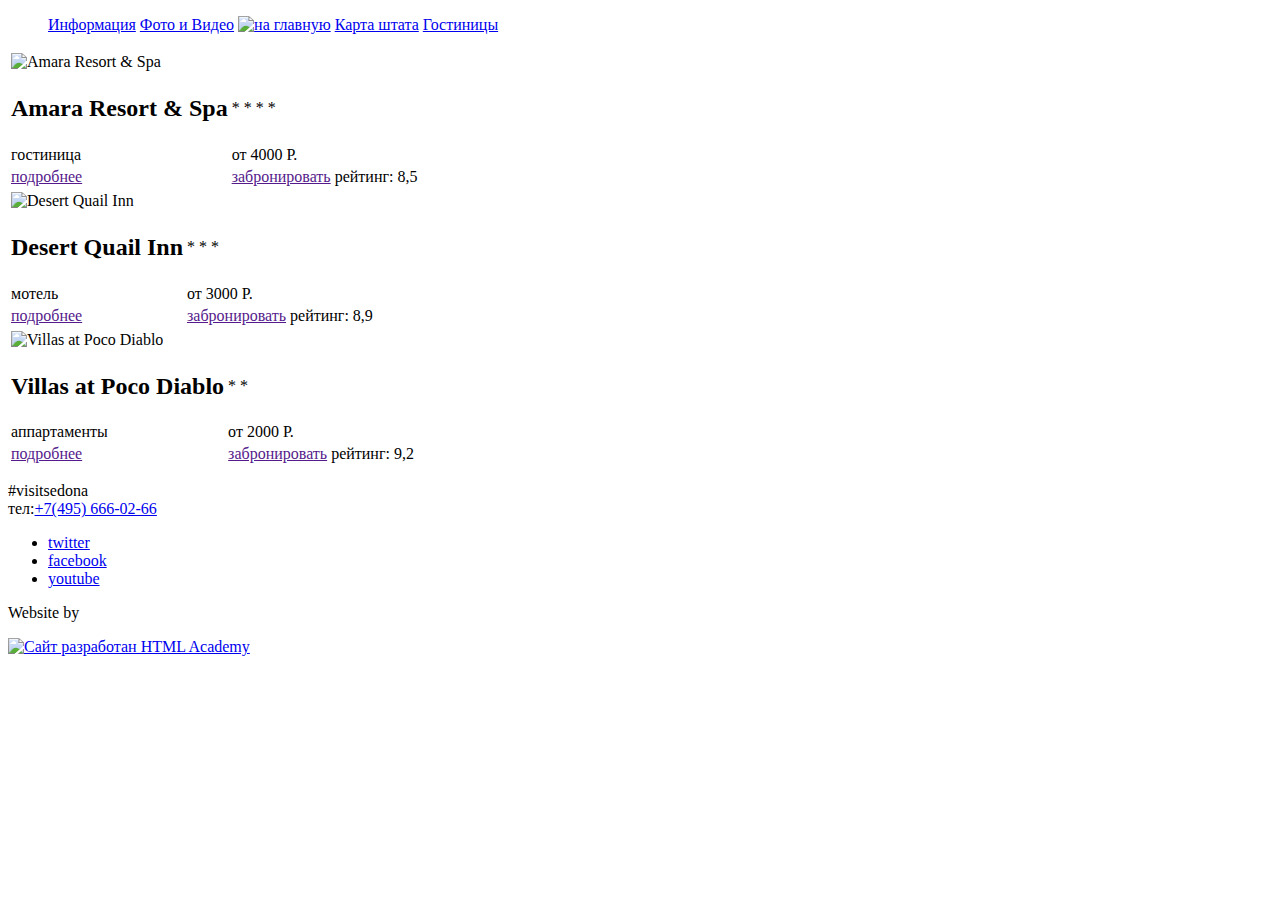
==== inner.html @ d07e804b "Личный проект: начинаем разметку" ====
<!DOCTYPE html>
<html lang="ru">

<head>
  <meta charset="UTF-8">
  <title>Седона: Гостиницы</title>
</head>

<body>

  <header>
    <nav>
      <ul>
        <il><a href="#">Информация</a></il>
        <il><a href="#">Фото и Видео</a></il>
        <il><a href="/index.html" class="logo"><img src="" alt="на главную"></a></il>
        <il><a href="#">Карта штата</a></il>
        <il><a href="/inner.html">Гостиницы</a></il>
      </ul>
    </nav>
  </header>

  <main>

    <article>

      <table>
        <tr>
          <td>
            <img src="" alt="Amara Resort & Spa">
          </td>
        </tr>
        <tr>
          <td><h2>Amara Resort & Spa</h2></td>
          <td>
            <span>*</span>
            <span>*</span>
            <span>*</span>
            <span>*</span>
          </td>
        </tr>
        <tr>
          <td>гостиница</td>
          <td>от 4000 Р.</td>
        </tr>
        <tr>
          <td><a href="">подробнее</a></td>
          <td><a href="">забронировать</a></td>
          <td>рейтинг: 8,5</td>
        </tr>
      </table>

    </article>

    <article>

      <table>
        <tr>
          <td>
            <img src="" alt="Desert Quail Inn">
          </td>
        </tr>
        <tr>
          <td><h2>Desert Quail Inn</h2></td>
          <td>
            <span>*</span>
            <span>*</span>
            <span>*</span>
          </td>
        </tr>
        <tr>
          <td>мотель</td>
          <td>от 3000 Р.</td>
        </tr>
        <tr>
          <td><a href="">подробнее</a></td>
          <td><a href="">забронировать</a></td>
          <td>рейтинг: 8,9</td>
        </tr>
      </table>

    </article>

    <article>
      
      <table>
        <tr>
          <td>
            <img src="" alt="Villas at Poco Diablo">
          </td>
        </tr>
        <tr>
          <td><h2>Villas at Poco Diablo</h2></td>
          <td>
            <span>*</span>
            <span>*</span>
          </td>
        </tr>
        <tr>
          <td>аппартаменты</td>
          <td>от 2000 Р.</td>
        </tr>
        <tr>
          <td><a href="">подробнее</a></td>
          <td><a href="">забронировать</a></td>
          <td>рейтинг: 9,2</td>
        </tr>
      </table>

    </article>

  </main>

  <footer>

    <p>
      #visitsedona <br>
      тел:<a href="tel:+7(495) 666-02-66">+7(495) 666-02-66</a>
    </p>

    <ul>
      <li><a href="#">twitter</a></li>
      <li><a href="#">facebook</a></li>
      <li><a href="#">youtube</a></li>
    </ul>

    <div>
      <p>Website by</p>

      <a href="https://htmlacademy.ru/intensive/htmlcss">
        <img src="" alt="Сайт разработан HTML Academy">
      </a>
    </div>

  </footer>

</body>

</html>
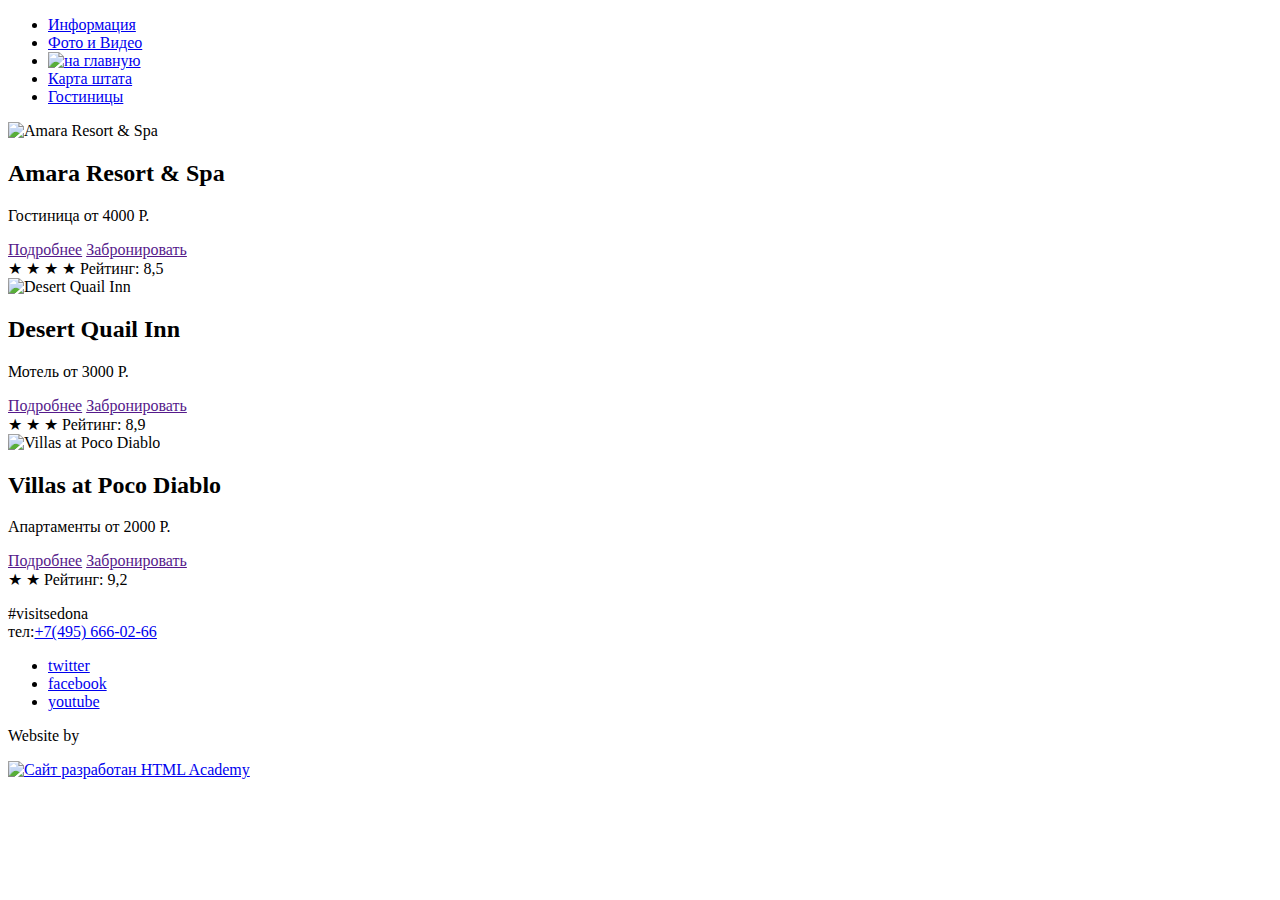
==== commit 08d2f611: "Исправил ошибки и доработал разметку" ====
--- a/inner.html
+++ b/inner.html
@@ -11,11 +11,15 @@
   <header>
     <nav>
       <ul>
-        <il><a href="#">Информация</a></il>
-        <il><a href="#">Фото и Видео</a></il>
-        <il><a href="/index.html" class="logo"><img src="" alt="на главную"></a></il>
-        <il><a href="#">Карта штата</a></il>
-        <il><a href="/inner.html">Гостиницы</a></il>
+        <li><a href="#">Информация</a></li>
+        <li><a href="#">Фото и Видео</a></li>
+        <li>
+          <a href="/index.html" class="logo">
+            <img src="" alt="на главную">
+          </a>
+        </li>
+        <li><a href="#">Карта штата</a></li>
+        <li><a href="/inner.html">Гостиницы</a></li>
       </ul>
     </nav>
   </header>
@@ -24,88 +28,79 @@
 
     <article>
 
-      <table>
-        <tr>
-          <td>
-            <img src="" alt="Amara Resort & Spa">
-          </td>
-        </tr>
-        <tr>
-          <td><h2>Amara Resort & Spa</h2></td>
-          <td>
-            <span>*</span>
-            <span>*</span>
-            <span>*</span>
-            <span>*</span>
-          </td>
-        </tr>
-        <tr>
-          <td>гостиница</td>
-          <td>от 4000 Р.</td>
-        </tr>
-        <tr>
-          <td><a href="">подробнее</a></td>
-          <td><a href="">забронировать</a></td>
-          <td>рейтинг: 8,5</td>
-        </tr>
-      </table>
+      <div>
+        <img src="" alt="Amara Resort & Spa">
+
+        <div>
+          <h2>Amara Resort & Spa</h2>
+
+          <p>Гостиница от 4000 Р.</p>
+
+          <a href="">Подробнее</a>
+          <a href="">Забронировать</a>
+        </div>
+
+      </div>
+
+      <div>
+
+        <span>&#9733; &#9733; &#9733; &#9733;</span>
+
+        <span>Рейтинг: 8,5</span>
+
+      </div>
 
     </article>
 
     <article>
 
-      <table>
-        <tr>
-          <td>
-            <img src="" alt="Desert Quail Inn">
-          </td>
-        </tr>
-        <tr>
-          <td><h2>Desert Quail Inn</h2></td>
-          <td>
-            <span>*</span>
-            <span>*</span>
-            <span>*</span>
-          </td>
-        </tr>
-        <tr>
-          <td>мотель</td>
-          <td>от 3000 Р.</td>
-        </tr>
-        <tr>
-          <td><a href="">подробнее</a></td>
-          <td><a href="">забронировать</a></td>
-          <td>рейтинг: 8,9</td>
-        </tr>
-      </table>
+      <div>
+        <img src="" alt="Desert Quail Inn">
+
+        <div>
+          <h2>Desert Quail Inn</h2>
+
+          <p>Мотель от 3000 Р.</p>
+
+          <a href="">Подробнее</a>
+          <a href="">Забронировать</a>
+        </div>
+
+      </div>
+
+      <div>
+
+        <span>&#9733; &#9733; &#9733;</span>
+
+        <span>Рейтинг: 8,9</span>
+
+      </div>
 
     </article>
 
     <article>
-      
-      <table>
-        <tr>
-          <td>
-            <img src="" alt="Villas at Poco Diablo">
-          </td>
-        </tr>
-        <tr>
-          <td><h2>Villas at Poco Diablo</h2></td>
-          <td>
-            <span>*</span>
-            <span>*</span>
-          </td>
-        </tr>
-        <tr>
-          <td>аппартаменты</td>
-          <td>от 2000 Р.</td>
-        </tr>
-        <tr>
-          <td><a href="">подробнее</a></td>
-          <td><a href="">забронировать</a></td>
-          <td>рейтинг: 9,2</td>
-        </tr>
-      </table>
+
+      <div>
+        <img src="" alt="Villas at Poco Diablo">
+
+        <div>
+          <h2>Villas at Poco Diablo</h2>
+
+          <p>Апартаменты от 2000 Р.</p>
+
+          <a href="">Подробнее</a>
+          <a href="">Забронировать</a>
+        </div>
+
+      </div>
+
+      <div>
+
+        <span>&#9733; &#9733;</span>
+
+        <span>Рейтинг: 9,2</span>
+
+      </div>
 
     </article>
 
@@ -115,7 +110,7 @@
 
     <p>
       #visitsedona <br>
-      тел:<a href="tel:+7(495) 666-02-66">+7(495) 666-02-66</a>
+      тел:<a href="tel:+74956660266">+7(495) 666-02-66</a>
     </p>
 
     <ul>
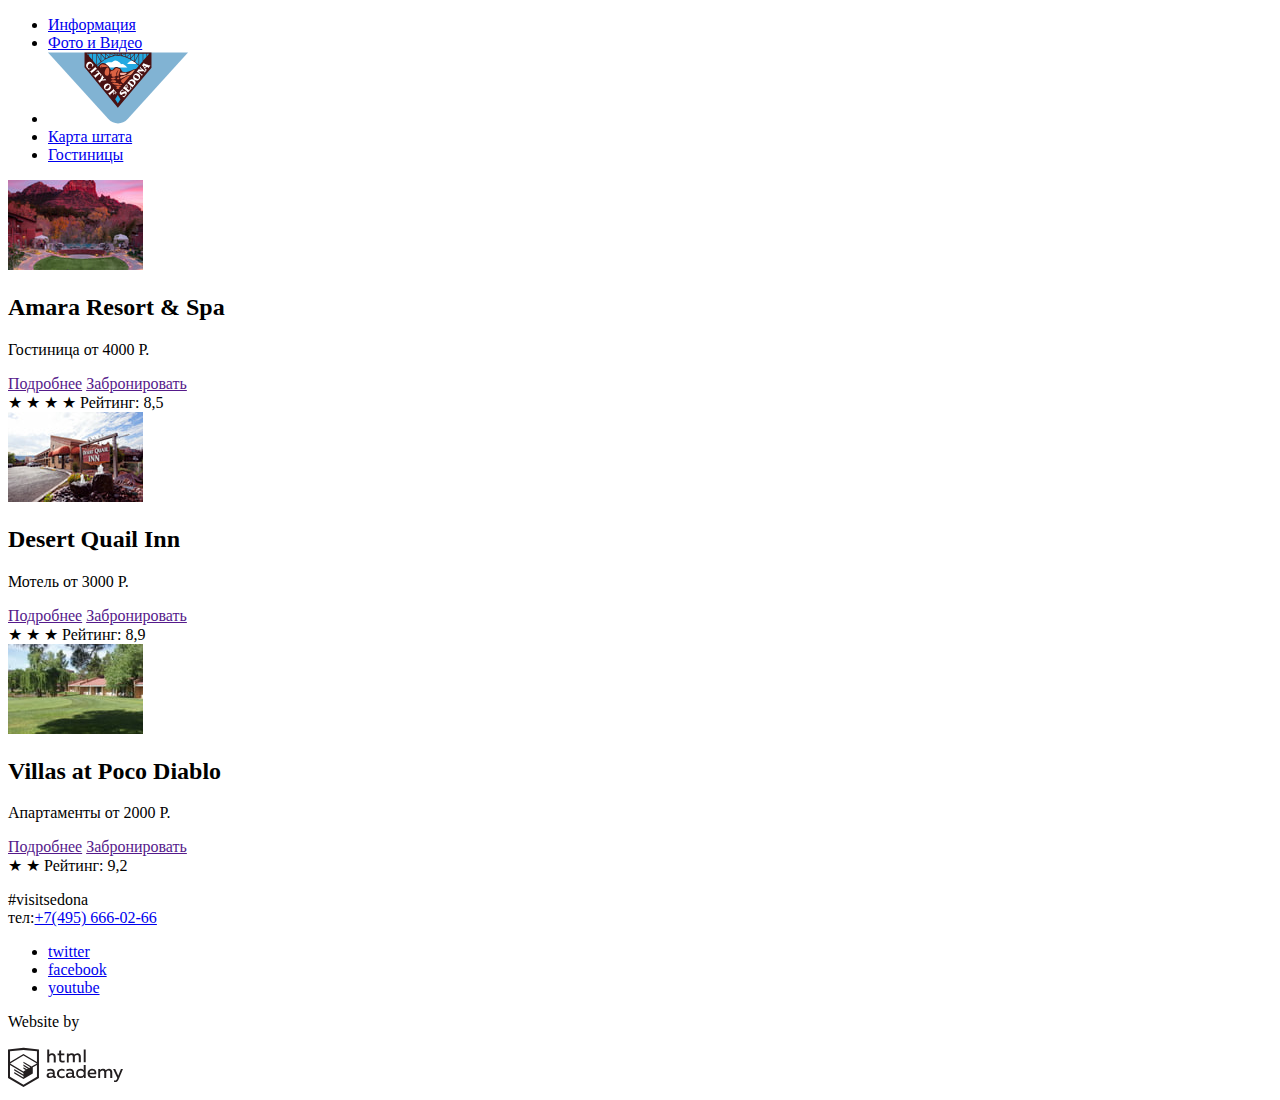
==== commit 9837b898: "Дополнил разметку, подготовил графику" ====
--- a/inner.html
+++ b/inner.html
@@ -14,12 +14,12 @@
         <li><a href="#">Информация</a></li>
         <li><a href="#">Фото и Видео</a></li>
         <li>
-          <a href="/index.html" class="logo">
-            <img src="" alt="на главную">
+          <a href="index.html" class="logo">
+            <img src="img/logo.svg" width="140" height="72" alt="на главную">
           </a>
         </li>
         <li><a href="#">Карта штата</a></li>
-        <li><a href="/inner.html">Гостиницы</a></li>
+        <li><a href="inner.html">Гостиницы</a></li>
       </ul>
     </nav>
   </header>
@@ -29,7 +29,7 @@
     <article>
 
       <div>
-        <img src="" alt="Amara Resort & Spa">
+        <img src="img/Amara-Resort-&-Spa.jpg" width="135" height="90" alt="фото Amara Resort & Spa">
 
         <div>
           <h2>Amara Resort & Spa</h2>
@@ -55,7 +55,7 @@
     <article>
 
       <div>
-        <img src="" alt="Desert Quail Inn">
+        <img src="img/Desert-Quail-inn.jpg" width="135" height="90" alt="фото Desert Quail Inn">
 
         <div>
           <h2>Desert Quail Inn</h2>
@@ -81,7 +81,7 @@
     <article>
 
       <div>
-        <img src="" alt="Villas at Poco Diablo">
+        <img src="img/Villas-at-poco-diablo.jpg" width="135" height="90" alt="фото Villas at Poco Diablo">
 
         <div>
           <h2>Villas at Poco Diablo</h2>
@@ -123,7 +123,7 @@
       <p>Website by</p>
 
       <a href="https://htmlacademy.ru/intensive/htmlcss">
-        <img src="" alt="Сайт разработан HTML Academy">
+        <img src="img/logo-htmlacademy.svg" width="115" height="41" alt="Сайт разработан HTML Academy">
       </a>
     </div>
 
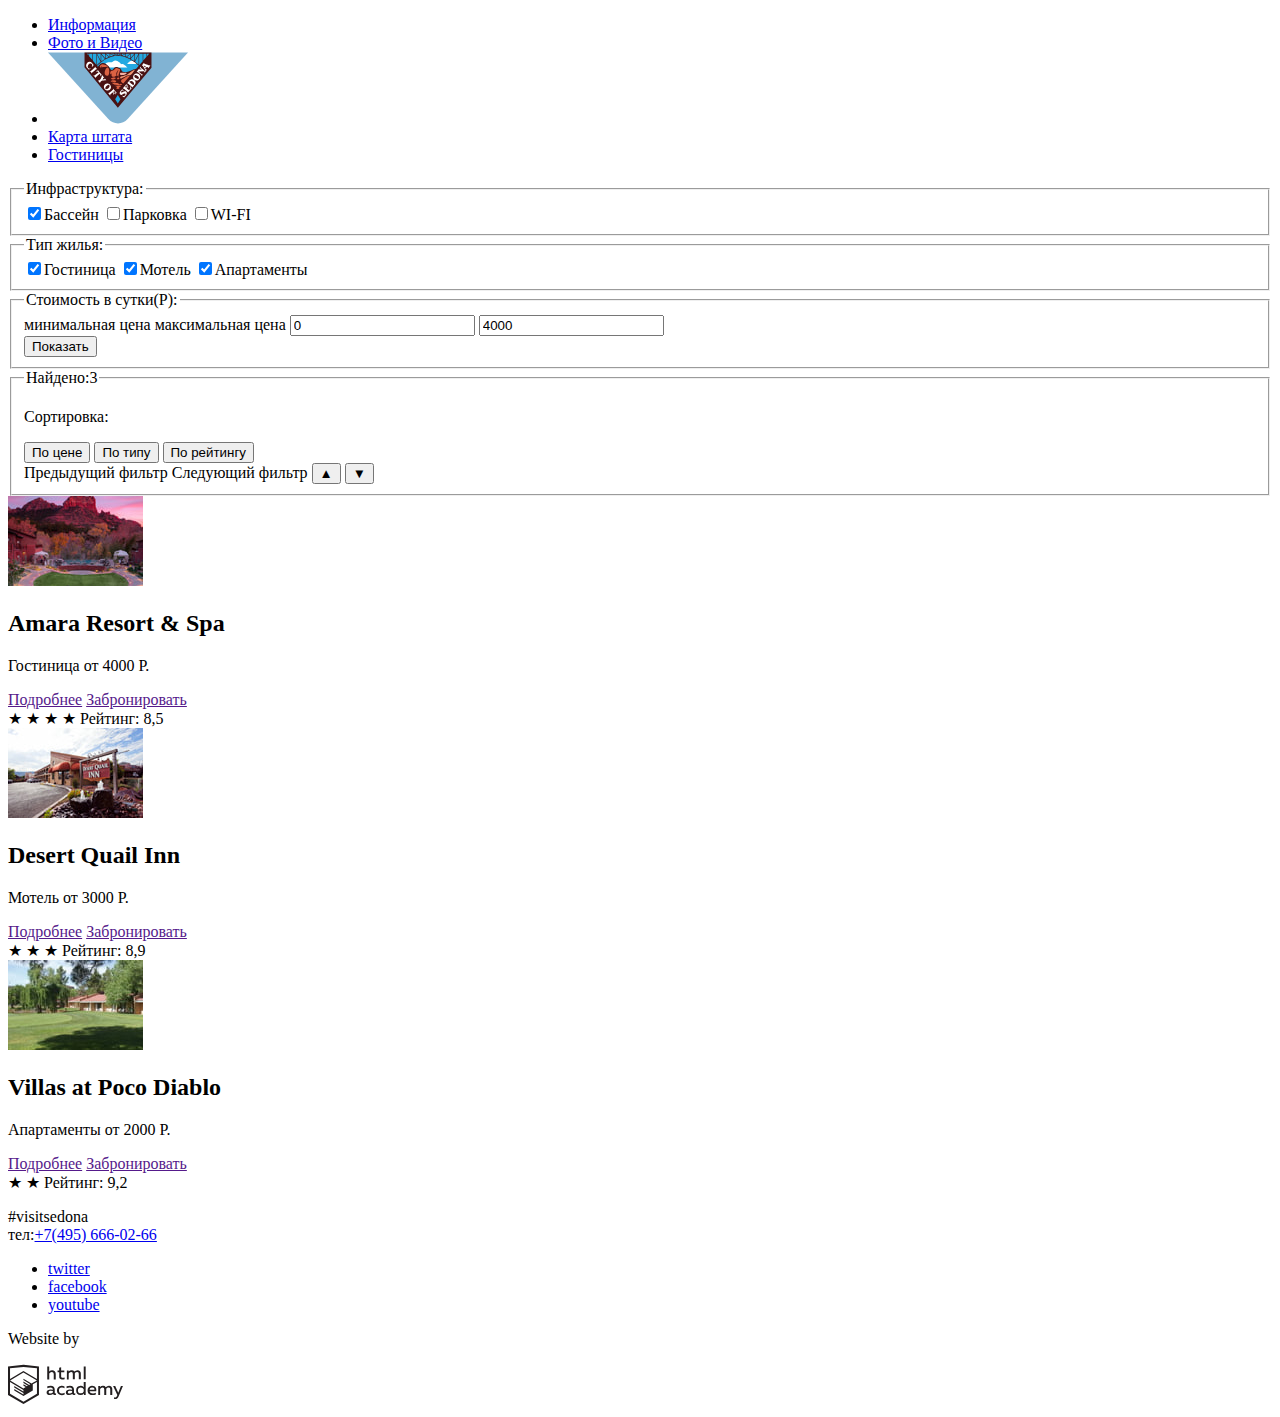
==== commit a608472c: "Личный проект: продолжаем разметку" ====
--- a/inner.html
+++ b/inner.html
@@ -15,7 +15,7 @@
         <li><a href="#">Фото и Видео</a></li>
         <li>
           <a href="index.html" class="logo">
-            <img src="img/logo.svg" width="140" height="72" alt="на главную">
+            <img src="img/logo.svg" width="140" height="72" alt="На главную, логотип Седоны">
           </a>
         </li>
         <li><a href="#">Карта штата</a></li>
@@ -26,6 +26,84 @@
 
   <main>
 
+    <header>
+      <form action="" method="post">
+
+        <div>
+          <fieldset>
+            <legend>Инфраструктура:</legend>
+
+            <label>
+              <input type="checkbox" name="pool" id="pool" checked>Бассейн
+            </label>
+
+            <label>
+              <input type="checkbox" name="parking" id="parking">Парковка
+            </label>
+
+            <label>
+              <input type="checkbox" name="wi-fi" id="wi-fi">WI-FI
+            </label>
+          </fieldset>
+
+          <fieldset>
+            <legend>Тип жилья:</legend>
+
+            <label>
+              <input type="checkbox" name="hotel" id="hotel" checked>Гостиница
+            </label>
+            <label>
+              <input type="checkbox" name="motel" id="motel" checked>Мотель
+            </label>
+            <label>
+              <input type="checkbox" name="apartments" id="apartments" checked>Апартаменты
+            </label>
+          </fieldset>
+        </div>
+
+        <fieldset>
+          <legend>Стоимость в сутки(Р):</legend>
+
+          <div class="range-slider">
+            <label class="visuallyhidden" for="min">минимальная цена</label>
+            <label class="visuallyhidden" for="max">максимальная цена</label>
+            <input type="number" value="0" name="min" min="0" id="min">
+            <input type="number" value="4000" name="max" min="0" id="max">
+
+            <div class="range-slider-track">
+              <div class="range-slider-pin-min"></div>
+              <div class="range-slider-pin-max"></div>
+            </div>
+          </div>
+
+          <button type="submit">Показать</button>
+
+        </fieldset>
+
+      </form>
+
+      <fieldset>
+          <legend>Найдено:<span>3</span></legend>
+           <p>Сортировка:</p>
+
+          <div>
+            <button type="button">По цене</button>
+
+            <button type="button">По типу</button>
+
+            <button type="button">По рейтингу</button>
+          </div>
+
+          <div>
+            <label for="pre" class="visuallyhidden">Предыдущий фильтр</label>
+            <label for="next" class="visuallyhidden">Следующий фильтр</label>
+
+            <button type="button" id="pre">&#9650;</button>
+            <button type="button" id="next">&#9660;</button>
+          </div>
+        </fieldset>
+    </header>
+
     <article>
 
       <div>
@@ -44,7 +122,7 @@
 
       <div>
 
-        <span>&#9733; &#9733; &#9733; &#9733;</span>
+        <span aria-label="звёздный рейтинг: 4 звезды">&#9733; &#9733; &#9733; &#9733;</span>
 
         <span>Рейтинг: 8,5</span>
 
@@ -70,7 +148,7 @@
 
       <div>
 
-        <span>&#9733; &#9733; &#9733;</span>
+        <span aria-label="звёздный рейтинг: 3 звезды">&#9733; &#9733; &#9733;</span>
 
         <span>Рейтинг: 8,9</span>
 
@@ -96,7 +174,7 @@
 
       <div>
 
-        <span>&#9733; &#9733;</span>
+        <span aria-label="звёздный рейтинг: две звезды">&#9733; &#9733;</span>
 
         <span>Рейтинг: 9,2</span>
 
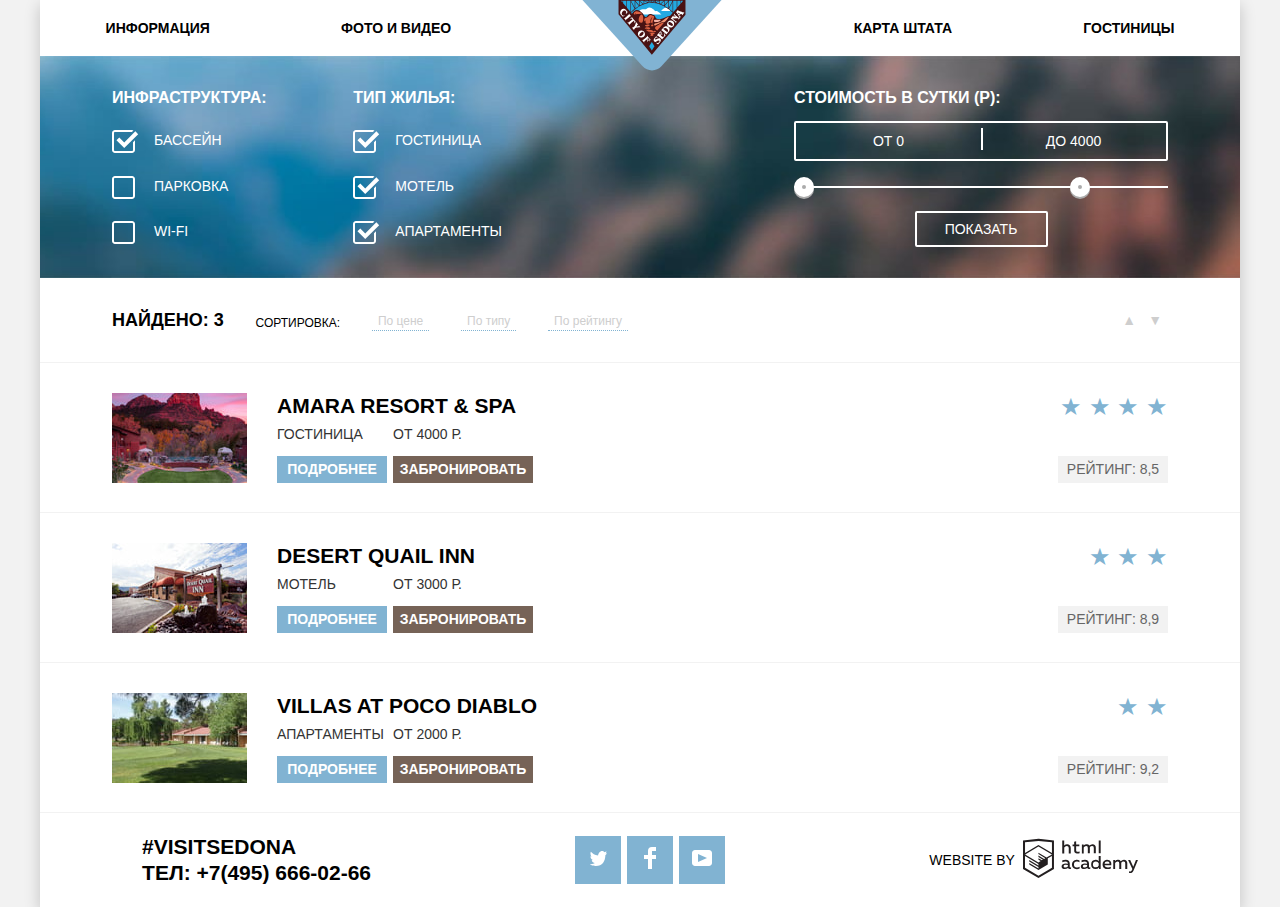
==== commit 2264e27c: "Завершил вёрстку (надеюсь)" ====
--- a/inner.html
+++ b/inner.html
@@ -4,71 +4,82 @@
 <head>
   <meta charset="UTF-8">
   <title>Седона: Гостиницы</title>
+
+  <link rel="stylesheet" href="css/normalize.css">
+  <link rel="stylesheet" href="css/style.css">
 </head>
 
 <body>
 
-  <header>
-    <nav>
-      <ul>
-        <li><a href="#">Информация</a></li>
-        <li><a href="#">Фото и Видео</a></li>
+  <header class="header">
+    <nav class="nav">
+      <ul class="main_nav main_nav-position">
+        <li><a class="link_active" href="#">Информация</a></li>
+        <li><a class="link_active" href="#">Фото и Видео</a></li>
         <li>
           <a href="index.html" class="logo">
             <img src="img/logo.svg" width="140" height="72" alt="На главную, логотип Седоны">
           </a>
         </li>
-        <li><a href="#">Карта штата</a></li>
-        <li><a href="inner.html">Гостиницы</a></li>
+        <li><a class="link_active" href="#">Карта штата</a></li>
+        <li><a class="link_active" href="inner.html">Гостиницы</a></li>
       </ul>
     </nav>
   </header>
 
   <main>
 
-    <header>
-      <form action="" method="post">
-
-        <div>
-          <fieldset>
+    <header class="inner-form">
+      <form class="form_filters" action="" method="post">
+
+        <div class="checkbox-wrapper">
+          <fieldset class="infrastructure">
             <legend>Инфраструктура:</legend>
 
-            <label>
-              <input type="checkbox" name="pool" id="pool" checked>Бассейн
-            </label>
-
-            <label>
-              <input type="checkbox" name="parking" id="parking">Парковка
-            </label>
-
-            <label>
-              <input type="checkbox" name="wi-fi" id="wi-fi">WI-FI
+            <label class="check">
+              <input class="box visuallyhidden" type="checkbox" name="pool" id="pool" checked>
+              <span class="check_box"></span>Бассейн
+            </label>
+
+            <label class="check">
+              <input class="box visuallyhidden" type="checkbox" name="parking" id="parking">
+              <span class="check_box"></span>Парковка
+            </label>
+
+            <label class="check">
+              <input class="box visuallyhidden" type="checkbox" name="wi-fi" id="wi-fi">
+              <span class="check_box"></span>WI-FI
             </label>
           </fieldset>
 
-          <fieldset>
+          <fieldset class="house-type">
             <legend>Тип жилья:</legend>
 
-            <label>
-              <input type="checkbox" name="hotel" id="hotel" checked>Гостиница
-            </label>
-            <label>
-              <input type="checkbox" name="motel" id="motel" checked>Мотель
-            </label>
-            <label>
-              <input type="checkbox" name="apartments" id="apartments" checked>Апартаменты
+            <label class="check">
+              <input class="box visuallyhidden" type="checkbox" name="hotel" id="hotel" checked>
+              <span class="check_box"></span>Гостиница
+            </label>
+            <label class="check">
+              <input class="box visuallyhidden" type="checkbox" name="motel" id="motel" checked>
+              <span class="check_box"></span>Мотель
+            </label>
+            <label class="check">
+              <input class="box visuallyhidden" type="checkbox" name="apartments" id="apartments" checked>
+              <span class="check_box"></span>Апартаменты
             </label>
           </fieldset>
         </div>
 
-        <fieldset>
-          <legend>Стоимость в сутки(Р):</legend>
+        <fieldset class="price-range">
+          <legend>Стоимость в сутки (Р):</legend>
 
           <div class="range-slider">
             <label class="visuallyhidden" for="min">минимальная цена</label>
             <label class="visuallyhidden" for="max">максимальная цена</label>
-            <input type="number" value="0" name="min" min="0" id="min">
-            <input type="number" value="4000" name="max" min="0" id="max">
+            <div class="range-input">
+              <input type="text" value="от 0" name="min" min="0" id="min" readonly>
+              <input type="text" value="до 4000" name="max" min="0" id="max" readonly>
+            </div>
 
             <div class="range-slider-track">
               <div class="range-slider-pin-min"></div>
@@ -76,132 +87,161 @@
             </div>
           </div>
 
-          <button type="submit">Показать</button>
-
+          <div class="button-wrapper">
+            <button type="submit">Показать</button>
+          </div>
         </fieldset>
 
       </form>
 
-      <fieldset>
-          <legend>Найдено:<span>3</span></legend>
-           <p>Сортировка:</p>
+      <section class="filters">
+
+        <div class="radio-wrapper">
+          <h2>Найдено: <span>3</span></h2>
+          <p>Сортировка:</p>
+
+          <button type="button" class="filter_radio">
+            По цене
+          </button>
+          <button type="button" class="filter_radio">
+            По типу
+          </button>
+          <button type="button" class="filter_radio">
+            По рейтингу
+          </button>
+          
+        </div>
+
+        <div>
+          <label for="pre" class="visuallyhidden">Предыдущий фильтр</label>
+          <label for="next" class="visuallyhidden">Следующий фильтр</label>
+
+          <button type="button" class="pre" id="pre">&#9650;</button>
+          <button type="button" class="next" id="next">&#9660;</button>
+        </div>
+
+      </section>
+    </header>
+
+    <article class="hotel-card">
+
+      <div class="hotel-info">
+        <img src="img/Amara-Resort-&-Spa.jpg" width="135" height="90" alt="фото Amara Resort & Spa">
+
+        <div class="main-info">
+          <h2><a class="link_active" href="#">Amara Resort & Spa</a></h2>
+
+          <p>Гостиница <span>от 4000 Р.</span></p>
 
           <div>
-            <button type="button">По цене</button>
-
-            <button type="button">По типу</button>
-
-            <button type="button">По рейтингу</button>
-          </div>
+            <a href="#" class="more-info button_blue">Подробнее</a>
+            <a href="#" class="book button_brown">Забронировать</a>
+          </div>
+
+        </div>
+
+      </div>
+
+      <div class="hotel-rating">
+
+        <span>&#9733; &#9733; &#9733; &#9733;</span>
+
+        <span>Рейтинг: 8,5</span>
+
+      </div>
+
+    </article>
+
+    <article class="hotel-card">
+
+      <div class="hotel-info">
+        <img src="img/Desert-Quail-inn.jpg" width="135" height="90" alt="фото Desert Quail Inn">
+
+        <div class="main-info">
+          <h2><a class="link_active" href="#">Desert Quail Inn</a></h2>
+
+          <p>Мотель <span>от 3000 Р.</span></p>
 
           <div>
-            <label for="pre" class="visuallyhidden">Предыдущий фильтр</label>
-            <label for="next" class="visuallyhidden">Следующий фильтр</label>
-
-            <button type="button" id="pre">&#9650;</button>
-            <button type="button" id="next">&#9660;</button>
-          </div>
-        </fieldset>
-    </header>
-
-    <article>
-
-      <div>
-        <img src="img/Amara-Resort-&-Spa.jpg" width="135" height="90" alt="фото Amara Resort & Spa">
-
-        <div>
-          <h2>Amara Resort & Spa</h2>
-
-          <p>Гостиница от 4000 Р.</p>
-
-          <a href="">Подробнее</a>
-          <a href="">Забронировать</a>
-        </div>
-
-      </div>
-
-      <div>
-
-        <span aria-label="звёздный рейтинг: 4 звезды">&#9733; &#9733; &#9733; &#9733;</span>
-
-        <span>Рейтинг: 8,5</span>
+            <a href="#" class="more-info button_blue">Подробнее</a>
+            <a href="#" class="book button_brown">Забронировать</a>
+          </div>
+        </div>
+
+      </div>
+
+      <div class="hotel-rating">
+
+        <span>&#9733; &#9733; &#9733;</span>
+
+        <span>Рейтинг: 8,9</span>
 
       </div>
 
     </article>
 
-    <article>
-
-      <div>
-        <img src="img/Desert-Quail-inn.jpg" width="135" height="90" alt="фото Desert Quail Inn">
-
-        <div>
-          <h2>Desert Quail Inn</h2>
-
-          <p>Мотель от 3000 Р.</p>
-
-          <a href="">Подробнее</a>
-          <a href="">Забронировать</a>
-        </div>
-
-      </div>
-
-      <div>
-
-        <span aria-label="звёздный рейтинг: 3 звезды">&#9733; &#9733; &#9733;</span>
-
-        <span>Рейтинг: 8,9</span>
+    <article class="hotel-card">
+
+      <div class="hotel-info">
+        <img src="img/Villas-at-poco-diablo.jpg" width="135" height="90" alt="фото Villas at Poco Diablo">
+
+        <div class="main-info">
+          <h2><a class="link_active" href="#">Villas at Poco Diablo</a></h2>
+
+          <p>Апартаменты <span>от 2000 Р.</span></p>
+
+          <div>
+            <a href="#" class="more-info button_blue">Подробнее</a>
+            <a href="#" class="book button_brown">Забронировать</a>
+          </div>
+        </div>
+
+      </div>
+
+      <div class="hotel-rating">
+
+        <span>&#9733; &#9733;</span>
+
+        <span>Рейтинг: 9,2</span>
 
       </div>
 
     </article>
 
-    <article>
-
-      <div>
-        <img src="img/Villas-at-poco-diablo.jpg" width="135" height="90" alt="фото Villas at Poco Diablo">
-
-        <div>
-          <h2>Villas at Poco Diablo</h2>
-
-          <p>Апартаменты от 2000 Р.</p>
-
-          <a href="">Подробнее</a>
-          <a href="">Забронировать</a>
-        </div>
-
-      </div>
-
-      <div>
-
-        <span aria-label="звёздный рейтинг: две звезды">&#9733; &#9733;</span>
-
-        <span>Рейтинг: 9,2</span>
-
-      </div>
-
-    </article>
-
   </main>
 
-  <footer>
-
-    <p>
-      #visitsedona <br>
-      тел:<a href="tel:+74956660266">+7(495) 666-02-66</a>
-    </p>
-
-    <ul>
-      <li><a href="#">twitter</a></li>
-      <li><a href="#">facebook</a></li>
-      <li><a href="#">youtube</a></li>
-    </ul>
-
-    <div>
+  <footer class="footer footer-inner">
+
+    <div class="footer-elem_wrapper">
+      <p class="call">
+        #visitsedona <br>
+        тел:<a class="link_active" href="tel:+74956660266"> +7(495) 666-02-66</a>
+      </p>
+    </div>
+
+    <div class="footer-elem_wrapper">
+      <ul class="social-links">
+        <li>
+          <a class="footer-link button_blue twitter" href="#" title="twitter"></a>
+        </li>
+        <li>
+          <a class="footer-link button_blue faceboock" href="#" title="facebook"></a>
+        </li>
+        <li>
+          <a class="footer-link button_blue youtube" href="#" title="youtube"></a>
+        </li>
+      </ul>
+    </div>
+
+    <div class="footer-elem_wrapper copy">
       <p>Website by</p>
 
-      <a href="https://htmlacademy.ru/intensive/htmlcss">
-        <img src="img/logo-htmlacademy.svg" width="115" height="41" alt="Сайт разработан HTML Academy">
+      <a href="https://htmlacademy.ru/intensive/htmlcss" title="Сайт разработан HTML Academy">
+        <svg class="link_active" fill="#231f20" width="115" height="41" data-name="Layer 1"
+          xmlns="http://www.w3.org/2000/svg" viewBox="0 0 108.08 36.85">
+          <path
+            d="M44.61 26.86a2 2 0 00.55-.1v1.33a3.25 3.25 0 01-1.18.21 1.67 1.67 0 01-1.67-1 4.84 4.84 0 01-3.14 1.08c-1.51 0-2.91-.83-2.91-2.55 0-2.13 2-2.79 3.71-2.79a11.08 11.08 0 012.17.25v-.3c0-1-.76-1.77-2.19-1.77a7.42 7.42 0 00-3 .64v-1.7a10.21 10.21 0 013.19-.55c2.36 0 3.81 1.12 3.81 3.65v3a.54.54 0 00.49.59h.17zm-6.44-1.13a1.35 1.35 0 001.46 1.25h.11a3.39 3.39 0 002.41-1v-1.42a9.72 9.72 0 00-1.81-.21c-1 0-2.16.33-2.16 1.38zm12.36-6.11a5 5 0 012.57.64v1.72a4.08 4.08 0 00-2.3-.7 2.75 2.75 0 100 5.49 5 5 0 002.43-.64v1.71a6.27 6.27 0 01-2.76.57A4.21 4.21 0 0146 24.49v-.41a4.32 4.32 0 014.18-4.46h.38zm12.17 7.24a2 2 0 00.55-.1v1.33a3.25 3.25 0 01-1.18.21 1.67 1.67 0 01-1.67-1 4.84 4.84 0 01-3.14 1.08c-1.51 0-2.91-.83-2.91-2.55 0-2.13 2-2.79 3.71-2.79a11.08 11.08 0 012.17.25v-.3c0-1-.76-1.77-2.19-1.77a7.42 7.42 0 00-3 .64v-1.7a10.21 10.21 0 013.19-.55c2.36 0 3.81 1.12 3.81 3.65v3a.54.54 0 00.49.59h.17zm-6.44-1.13a1.35 1.35 0 001.47 1.25h.11a3.39 3.39 0 002.41-1v-1.42a9.72 9.72 0 00-1.81-.21c-1.06 0-2.16.33-2.16 1.38zM73 15.98v12.2h-1.65v-1.32a3.88 3.88 0 01-3.19 1.54 4.4 4.4 0 010-8.78 3.81 3.81 0 013 1.3v-4.94H73zm-4.53 5.22a2.76 2.76 0 100 5.52 2.86 2.86 0 002.68-1.74v-2a2.91 2.91 0 00-2.66-1.73zM79 19.62c3.31 0 4.46 2.68 3.92 5.09H76.7c.21 1.5 1.67 2.11 3.19 2.11a6.11 6.11 0 002.64-.59v1.6a7.14 7.14 0 01-3 .57c-2.53 0-4.75-1.42-4.75-4.42a4.18 4.18 0 014-4.39H79zm.09 1.54a2.28 2.28 0 00-2.44 2.1v.06h4.65a2 2 0 00-2.17-2.16zm5.73 7v-8.31h1.65v1a3.81 3.81 0 012.78-1.27 2.86 2.86 0 012.64 1.4 4.12 4.12 0 012.91-1.33 3.06 3.06 0 013.2 3.33v5.2h-1.9v-5.15a1.59 1.59 0 00-1.42-1.75h-.26a2.8 2.8 0 00-2.07 1.12v5.78h-1.9v-5.15A1.59 1.59 0 0089 21.29h-.2a3 3 0 00-2.21 1.29v5.63h-1.73zm21.31-8.33h1.9l-3.91 9.46c-.9 2.17-2.09 2.86-3.35 2.86a4.76 4.76 0 01-1.1-.14v-1.57a2.86 2.86 0 00.85.12c.9 0 1.58-.64 2.07-1.9l.17-.42-4-8.4h2l2.86 6.29zM38.73 1.44V6.2a3.81 3.81 0 012.7-1.14 3.25 3.25 0 013.44 3.4v5.15H43V8.7a1.81 1.81 0 00-1.61-2h-.3a2.93 2.93 0 00-2.32 1.39v5.52h-1.9V1.44h1.9zm11.21.85v3h3v1.6h-3v3.81c0 1.1.5 1.46 1.58 1.46a4.49 4.49 0 001.69-.33v1.6a6.8 6.8 0 01-2.21.35 2.55 2.55 0 01-2.86-2.74V6.87h-1.56V5.24h1.5V2.72zm5.4 11.31V5.26H57v1a3.81 3.81 0 012.77-1.28 2.86 2.86 0 012.6 1.33 4.12 4.12 0 012.91-1.33 3.06 3.06 0 013.16 3.4v5.21h-1.9V8.44a1.59 1.59 0 00-1.42-1.75h-.23a2.8 2.8 0 00-2.07 1.12v5.78h-1.9V8.44a1.59 1.59 0 00-1.42-1.75h-.23a3 3 0 00-2.21 1.29v5.63h-1.72zM71.17 1.43H73v12.15h-1.83V1.43zM14.71-.02h-.16L0 1.52v26.67l14.55 8.66 14.55-8.66V1.52zm12.5 27.1l-12.66 7.54L1.9 27.1V16.16l12.59 7.5v1.32l-8.63-5.1v1.31l8.68 5.21v1.39l-8.67-5.16v1.35l8.68 5.21 8.75-5.24v-5.66l3.9-2.31V27.1zm0-12.53l-3.48 2-1.6 1-7.62-4.57v1.31L21 18.21l-.14.09-1 .54-5.37-3.2v1.34l4.24 2.52-1 .67-3.2-1.9v1.31l2.1 1.24-2.13 1.26L2 14.63l12.51-7.54zm0-1.32L14.49 5.74 1.91 13.23v-10L14.56 1.9l12.65 1.33v10z" />
+        </svg>
       </a>
     </div>
 
--- a/css/style.css
+++ b/css/style.css
@@ -0,0 +1,931 @@
+*,
+*::before,
+*::after {
+  box-sizing: inherit;
+}
+
+html {
+  box-sizing: border-box;
+  background-color: #f2f2f2;
+
+  display: flex;
+  justify-content: center;
+}
+
+body {
+  position: relative;
+
+  margin: 0;
+  padding: 0;
+  width: 1200px;
+
+  font-family: 'PT Sans', sans-serif;
+  text-transform: uppercase;
+  font-size: 14px;
+
+  background-color: #ffffff;
+  box-shadow: 0 5px 15px rgba(0, 1, 1, 0.2);
+}
+
+a {
+  text-decoration: none;
+  color: #000000;
+}
+
+.visuallyhidden {
+  position: absolute;
+
+  width: 1px;
+  height: 1px;
+  margin: -1px;
+  border: 0;
+  padding: 0;
+
+  clip: rect(0 0 0 0);
+  overflow: hidden;
+}
+
+/* Main Navigation */
+
+.bg-img_wrapper {
+  position: absolute;
+  top: 0;
+  left: 0;
+  width: 100%;
+  height: 800px;
+}
+
+.nav {
+  position: relative;
+
+  display: flex;
+  flex-direction: column;
+
+  background-image: url("/img/background-photo.jpg");
+  background-repeat: no-repeat;
+  background-position: top center;
+}
+
+.intro-mask::before {
+  content: "";
+
+  position: absolute;
+  bottom: -1px;
+
+  width: 100%;
+  height: 58px;
+
+  background-image: url("/img/intro-mask.svg");
+  background-repeat: no-repeat;
+  background-position: top center;
+}
+
+.nav ul {
+  margin: 0;
+  padding: 0;
+  height: 56px;
+
+  list-style: none;
+  background-color: #fff;
+
+  display: flex;
+}
+
+.main_nav li {
+  height: 100%;
+
+  flex-grow: 1;
+
+  display: flex;
+  align-items: center;
+  justify-content: center;
+}
+
+.logo {
+  position: relative;
+  top: 9px;
+}
+
+.main_nav li a {
+  font-weight: 700;
+}
+
+.welcome {
+  margin-top: 76px;
+  margin-bottom: 79px;
+
+  order: 2;
+  display: flex;
+  justify-content: center;
+}
+
+/* index, Main Content */
+
+.header-main {
+  position: relative;
+
+  color: #333;
+  text-align: center;
+
+  display: flex;
+  flex-direction: column;
+}
+
+.main-intro {
+  padding: 0;
+  margin: 0;
+
+  min-height: 216px;
+  width: 100%;
+
+  list-style: none;
+  background-color: #fff;
+
+  display: flex;
+  flex-direction: column;
+  justify-content: center;
+}
+
+.main-intro li h2 {
+  margin-bottom: calc(38px - 14px);
+}
+
+.features {
+  margin: 0;
+
+  display: flex;
+
+  line-height: 21px;
+}
+
+.features_blue-card {
+  color: #fff;
+  text-align: center;
+  background-color: #81b3d2;
+
+  flex-grow: 1;
+
+  display: flex;
+  flex-direction: column;
+  justify-content: center;
+  align-items: center;
+}
+
+.features ul {
+  padding: 0;
+  margin: 0;
+
+  text-align: center;
+  list-style: none;
+
+  flex-grow: 1;
+
+  display: flex;
+  flex-direction: column;
+  justify-content: center;
+  align-items: center;
+}
+
+.features-icons {
+  min-height: 330px;
+}
+
+.icon_house::before {
+  content: url("/img/house-icon.svg");
+}
+
+.icon_food::before {
+  content: url("/img/burger-icon.svg");
+}
+
+.icon_gift::before {
+  content: url("/img/gift-icon.svg");
+}
+
+.features-cards {
+  min-height: 256px;
+}
+
+.features_bg-color {
+  background-color: #eeeeee;
+}
+
+/* Section With Form */
+
+.form-section {
+  position: relative;
+
+  color: #333333;
+  text-align: center;
+  line-height: 26px;
+
+  background-color: #fff;
+
+  display: flex;
+  flex-direction: column;
+  justify-content: center;
+  align-items: center;
+}
+
+.form-section h2 {
+  font-size: 30px;
+  margin-top: 56px;
+  margin-bottom: 22px;
+}
+
+.form-section p {
+  margin-bottom: 52px;
+}
+
+.form-active {
+  width: 568px;
+  height: 86px;
+  border: none;
+
+  font-size: 21px;
+}
+
+.main-form {
+  position: absolute;
+  top: 100%;
+  left: 316px;
+
+  padding: 55px;
+  width: 568px;
+
+  font-weight: 700;
+  background-color: #fff;
+}
+
+.date-field {
+  height: 105px;
+  display: flex;
+  flex-direction: column;
+  justify-content: space-between;
+}
+
+.date-field div {
+  display: flex;
+  justify-content: space-between;
+  align-items: center;
+}
+
+.date div,
+.date div {
+  display: flex;
+  justify-content: flex-end;
+}
+
+.date-field input {
+  padding: 10px;
+  width: calc(346px - 38px);
+  height: 38px;
+
+  font-weight: inherit;
+  color: #000000;
+
+  border: none;
+  background-color: #f2f2f2;
+}
+
+.form_button {
+  border: none;
+  padding: 0;
+
+  width: 38px;
+  height: 38px;
+
+  font-size: 21px;
+  font-weight: 700;
+  color: #a9a9a9;
+  background-color: #f2f2f2;
+}
+
+.field-person {
+  margin-top: 30px;
+
+  display: flex;
+  justify-content: space-between;
+}
+
+.field-person div {
+  position: relative;
+
+  display: flex;
+  justify-content: space-between;
+  align-items: center;
+}
+
+
+.field-person label {
+  padding-right: 25px;
+}
+
+.field-person_wrapper {
+  width: 117px;
+  display: flex;
+  justify-content: space-between;
+}
+
+.field-person input {
+  width: 38px;
+  height: 38px;
+  border: none;
+
+  font-weight: inherit;
+  text-align: center;
+  background-color: #f2f2f2;
+}
+
+.main-form_sbmit {
+  margin-top: 54px;
+
+  width: 100%;
+  height: 58px;
+  border: none;
+
+  font-size: 21px;
+}
+
+/* Map */
+
+.map iframe {
+  width: 100%;
+  height: 594px;
+}
+
+/* Footer */
+
+.footer {
+  width: 100%;
+
+  display: flex;
+
+  background-color: rgba(255, 255, 255, 0.9);
+}
+
+.footer_position {
+  position: absolute;
+  bottom: 0px;
+}
+
+.footer-elem_wrapper {
+  display: flex;
+  flex-grow: 1;
+  justify-content: center;
+  align-items: center;
+}
+
+.call {
+  line-height: 26px;
+  font-weight: 700;
+  font-size: 21px;
+}
+
+.social-links {
+  list-style: none;
+
+  margin: 0;
+  padding: 0;
+
+  width: 150px;
+  height: 48px;
+
+  display: flex;
+  justify-content: space-between;
+}
+
+.footer-link {
+  width: 46px;
+  height: 100%;
+
+  display: flex;
+  justify-content: center;
+  align-items: center;
+}
+
+.twitter::before {
+  content: url("/img/twitter-icon.svg");
+}
+
+.faceboock::before {
+  content: url("/img/fb-icon.svg");
+}
+
+.youtube::before {
+  content: url("/img/youtube.svg");
+}
+
+.copy p {
+  margin-right: 8px;
+}
+
+
+
+
+/* Inner Page */
+
+.hotel-card {
+  position: relative;
+  padding: 30px 72px;
+
+  display: flex;
+}
+
+.hotel-card div {
+  flex-grow: 1;
+}
+
+.hotel-card::before {
+  content: "";
+
+  position: absolute;
+  left: 0px;
+  bottom: 0px;
+
+  width: 100%;
+  height: 1px;
+  background-color: #f2f2f2;
+}
+
+
+.hotel-info {
+  display: flex;
+  justify-content: center;
+  align-items: center;
+}
+
+.main-info {
+  margin-left: 30px;
+  height: 90px;
+
+  display: flex;
+  flex-direction: column;
+  justify-content: space-between;
+}
+
+.main-info h2 {
+  margin: 0;
+  line-height: 26px;
+  flex-grow: 1;
+}
+
+.main-info p {
+  margin: 0;
+  width: 185px;
+
+  color: #333333;
+
+  display: flex;
+  justify-content: space-between;
+  flex-grow: 1;
+}
+
+.main-info div {
+  display: flex;
+  align-items: flex-end;
+  flex-grow: 1;
+}
+
+.more-info,
+.book {
+  height: 27px;
+
+  display: flex;
+  justify-content: center;
+  align-items: center;
+}
+
+.more-info {
+  width: 110px;
+}
+
+.book {
+  width: 140px;
+  margin-left: 6px;
+}
+
+.hotel-rating {
+  display: flex;
+  flex-direction: column;
+  justify-content: space-between;
+  align-items: flex-end;
+}
+
+.hotel-rating span:first-child {
+  color: #81b3d2;
+  font-size: 24px;
+}
+
+.hotel-rating span:last-child {
+  width: 110px;
+  height: 27px;
+
+  color: #666;
+  background-color: #f2f2f2;
+
+  display: flex;
+  justify-content: center;
+  align-items: center;
+}
+
+.footer-inner {
+  background-color: #fff;
+}
+
+/* Inner Form */
+
+.inner-form {
+  background-color: #ababab;
+}
+
+.form_filters {
+  color: #fff;
+  line-height: 21px;
+
+  padding: 31px 72px;
+
+  display: flex;
+  justify-content: space-between;
+
+  background-image: url("/img/filter_background.jpg");
+  background-repeat: no-repeat;
+  background-position: 50%;
+  background-size: cover;
+}
+
+.checkbox-wrapper {
+  width: 390px;
+
+  display: flex;
+  justify-content: space-between;
+}
+
+.form_filters legend {
+  font-size: 16px;
+  font-weight: 700;
+}
+
+.checkbox-wrapper fieldset {
+  border: none;
+  padding: 0;
+  margin: 0;
+
+  width: 140px;
+  height: 155px;
+
+  display: flex;
+  flex-direction: column;
+  justify-content: space-between;
+}
+
+input[type="checkbox"] {
+  position: absolute;
+}
+
+/* Interactive CheckBoxes */
+
+.check {
+  padding-left: 42px;
+  margin-top: 22px;
+}
+
+.check_box {
+  position: absolute;
+  margin-left: -42px;
+
+  width: 27px;
+  height: 23px;
+
+  background-image: url("/img/checkbox-off.svg");
+  background-repeat: no-repeat;
+  background-position: 0%;
+}
+
+.box:focus+span {
+  width: 27px;
+  height: 27px;
+  border: 2px solid black;
+  border-radius: 4px;
+}
+
+.box:checked:focus+span {
+  width: 31px;
+  height: 27px;
+  border: 2px solid black;
+  border-radius: 4px;
+}
+
+.box:checked+span {
+  background-image: url("/img/checkbox-on.svg");
+}
+
+.box:disabled+span {
+  opacity: 0.5;
+}
+
+.box:checked:disabled+span {
+  opacity: 0.5;
+}
+
+/* Range Slider */
+
+.price-range {
+  padding: 0;
+  margin: 0;
+  border: none;
+}
+
+.price-range legend {
+  margin-bottom: 13px;
+}
+
+.range-slider {
+  height: 67px;
+
+  display: flex;
+  flex-direction: column;
+  justify-content: space-between;
+}
+
+.range-input {
+  position: relative;
+
+  border: 2px solid #fff;
+  border-radius: 2px;
+
+  display: flex;
+  justify-content: center;
+  align-items: center;
+}
+
+.range-input::before {
+  content: "";
+
+  position: absolute;
+  left: 50%;
+  top: 5px;
+
+  width: 2px;
+  height: 22px;
+
+  background-color: #fff;
+}
+
+.range-slider input {
+  text-align: center;
+  color: inherit;
+  text-transform: inherit;
+
+  height: 36px;
+
+  border: none;
+  background-color: transparent;
+}
+
+.range-slider-track {
+  position: relative;
+
+  height: 2px;
+  background-color: #fff;
+}
+
+.range-slider-pin-min,
+.range-slider-pin-max {
+  position: absolute;
+  top: -9px;
+
+  width: 20px;
+  height: 20px;
+
+  cursor: grab;
+  border: 8px solid #fff;
+  border-radius: 50%;
+  background-color: #ababab;
+
+  box-shadow: 0px 2px #ababab;
+}
+
+.range-slider-pin-max {
+  left: 276px;
+}
+
+.range-slider-pin-min:hover,
+.range-slider-pin-max:hover {
+  width: 22px;
+  height: 22px;
+
+  border: 9px solid #fff;
+  transform: translateY(-1px);
+}
+
+.button-wrapper {
+  text-align: center;
+}
+
+.price-range button {
+  margin-top: 23px;
+
+  color: inherit;
+  text-transform: inherit;
+
+  width: 133px;
+  height: 36px;
+
+  border: 2px solid #fff;
+  border-radius: 2px;
+  background-color: transparent;
+
+  transition: .2s;
+}
+
+.price-range button:hover,
+.price-range button:focus {
+  color: #000;
+  background-color: #fff;
+}
+
+/* Filters */
+
+.filters {
+  position: relative;
+  padding: 32px 72px;
+
+  background-color: #fff;
+
+  display: flex;
+}
+
+.filters div:last-child {
+  flex-grow: 1;
+
+  display: flex;
+  justify-content: flex-end;
+}
+
+.filters::before {
+  content: "";
+
+  position: absolute;
+  bottom: 0px;
+  left: 0px;
+
+  width: 100%;
+  height: 1px;
+  background-color: #f2f2f2;
+}
+
+.radio-wrapper {
+  width: 516px;
+
+  font-size: 12px;
+
+  display: flex;
+  justify-content: space-between;
+  align-items: flex-end;
+}
+
+.radio-wrapper h2,
+.radio-wrapper p {
+  margin: 0;
+  padding: 0;
+}
+
+.filter_radio,
+.pre,
+.next {
+  color: #cecece;
+
+  border: none;
+  border-bottom: 1px dotted #81b3d2;
+  background-color: #fff;
+}
+
+.pre,
+.next {
+  border: none;
+  background-color: #fff;
+}
+
+.filter_radio:hover,
+.pre:hover,
+.next:hover {
+  color: #81b3d2;
+}
+
+.filter_radio:focus,
+.pre:focus,
+.next:focus {
+  color: #81b3d2;
+}
+
+.filter_radio:active,
+.pre:active,
+.next:active {
+  color: #000000;
+  border: none;
+}
+
+
+
+/* Interactive Elem */
+
+.button_brown {
+  text-transform: uppercase;
+  font-weight: 700;
+  color: #ffffff;
+
+  background-color: #766357;
+}
+
+.button_brown:hover {
+  background-color: #604e43;
+}
+
+.button_brown:focus {
+  background-color: #604e43;
+}
+
+.button_brown:active {
+  color: rgba(255, 255, 255, 0.3);
+  background-color: #503e33;
+}
+
+.button_blue {
+  text-transform: uppercase;
+  font-weight: 700;
+  color: #ffffff;
+
+  background-color: #81b3d2;
+}
+
+.button_blue:hover {
+  background-color: #669ec0;
+}
+
+.button_blue:focus {
+  background-color: #669ec0;
+}
+
+.button_blue:active {
+  color: rgba(255, 255, 255, 0.3);
+  background-color: #5496bd;
+}
+
+.button_blue:active::before {
+  opacity: 0.3;
+}
+
+.link_active:hover,
+.link_active:focus {
+  color: #81b3d2;
+  fill: #81b3d2;
+}
+
+.link_active:visited:focus,
+.link_active:visited:hover {
+  color: #81b3d2;
+  fill: #81b3d2;
+}
+
+.link_active:active {
+  color: #b2b2b2;
+  fill: #b2b2b2;
+}
+
+.link_active:visited:active {
+  color: #b2b2b2;
+  fill: #b2b2b2;
+}
+
+.link_active:visited {
+  color: #766357;
+  fill: #766357;
+}
+
+/* Form Interactive */
+
+.form_bg-color:hover {
+  background-color: #ebebeb;
+}
+
+.form_bg-color:focus {
+  border: 2px solid #e5e5e5;
+  background-color: #ffffff;
+}
+
+.button_gray {
+  color: #a9a9a9;
+  fill: #a9a9a9;
+}
+
+.button_gray:hover,
+.button_gray:focus {
+  color: #000;
+  fill: #000;
+}
+
+.button_gray:active {
+  color: #81b3d2;
+  fill: #81b3d2;
+}
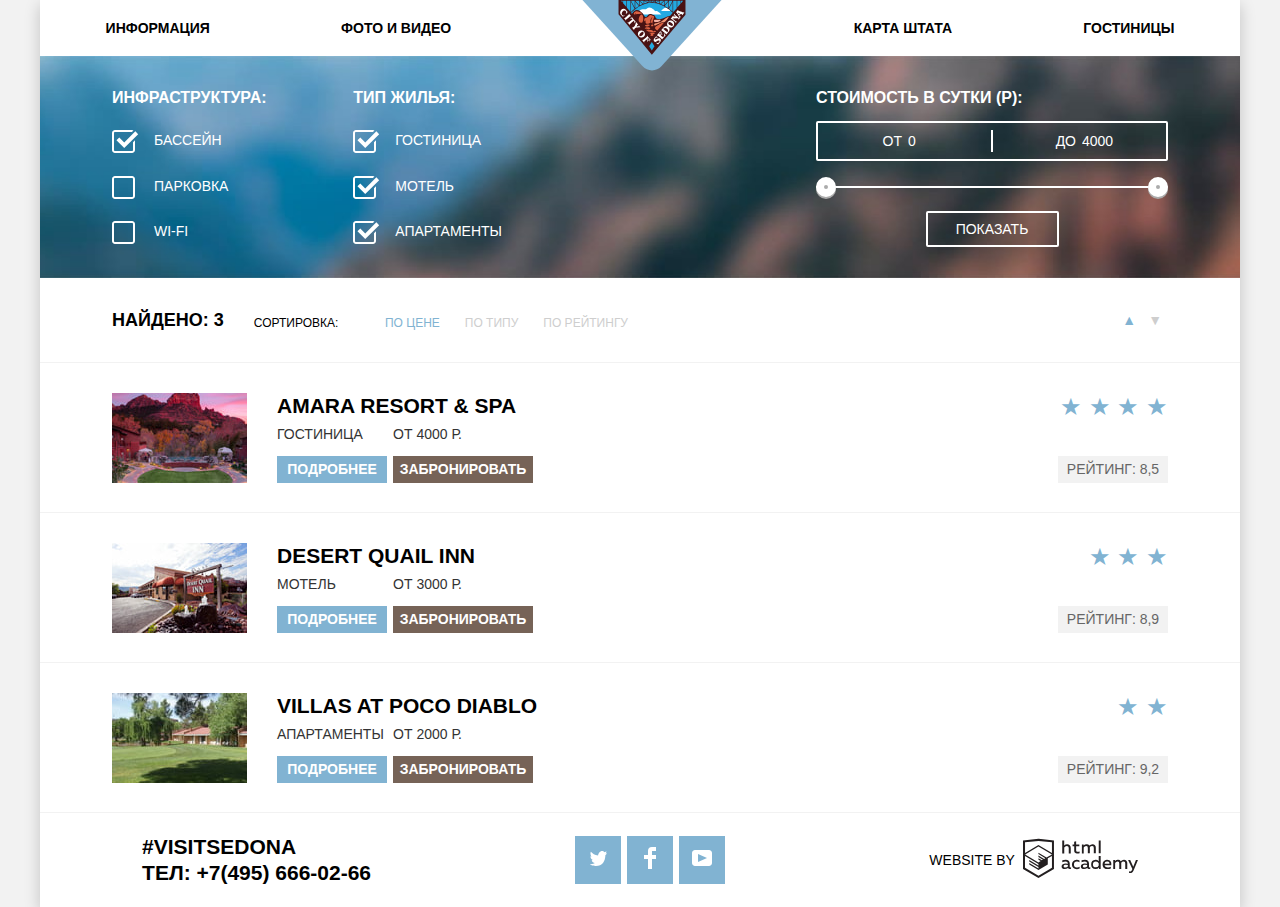
==== commit 53b16558: "Вперёд на защиту !)" ====
--- a/inner.html
+++ b/inner.html
@@ -5,8 +5,8 @@
   <meta charset="UTF-8">
   <title>Седона: Гостиницы</title>
 
-  <link rel="stylesheet" href="css/normalize.css">
-  <link rel="stylesheet" href="css/style.css">
+  <link rel="stylesheet" href="css/minify.normalize.css">
+  <link rel="stylesheet" href="css/minify.style.css">
 </head>
 
 <body>
@@ -30,7 +30,7 @@
   <main>
 
     <header class="inner-form">
-      <form class="form_filters" action="" method="post">
+      <form class="form_filters" action="#" method="post">
 
         <div class="checkbox-wrapper">
           <fieldset class="infrastructure">
@@ -57,15 +57,15 @@
 
             <label class="check">
               <input class="box visuallyhidden" type="checkbox" name="hotel" id="hotel" checked>
-              <span class="check_box"></span>Гостиница
+              <span class="check_box check-hotel"></span>Гостиница
             </label>
             <label class="check">
               <input class="box visuallyhidden" type="checkbox" name="motel" id="motel" checked>
-              <span class="check_box"></span>Мотель
+              <span class="check_box check-motel"></span>Мотель
             </label>
             <label class="check">
               <input class="box visuallyhidden" type="checkbox" name="apartments" id="apartments" checked>
-              <span class="check_box"></span>Апартаменты
+              <span class="check_box check-apart"></span>Апартаменты
             </label>
           </fieldset>
         </div>
@@ -77,13 +77,16 @@
             <label class="visuallyhidden" for="min">минимальная цена</label>
             <label class="visuallyhidden" for="max">максимальная цена</label>
             <div class="range-input">
-              <input type="text" value="от 0" name="min" min="0" id="min" readonly>
-              <input type="text" value="до 4000" name="max" min="0" id="max" readonly>
+              <span>от</span>
+              <input type="number" name="min" min="0" max="4000" id='min' disabled>
+              <span>до</span>
+              <input type="number" name="max" min="0" max="4000" id='max' disabled>
             </div>
 
-            <div class="range-slider-track">
-              <div class="range-slider-pin-min"></div>
-              <div class="range-slider-pin-max"></div>
+            <div id='rangeTrack' class="range-slider-track">
+              <div id='rangeBetween' class="range-between"></div>
+              <div id='pinMin' class="range-slider-pin-min"></div>
+              <div id='pinMax' class="range-slider-pin-max"></div>
             </div>
           </div>
 
@@ -97,26 +100,30 @@
       <section class="filters">
 
         <div class="radio-wrapper">
-          <h2>Найдено: <span>3</span></h2>
-          <p>Сортировка:</p>
-
-          <button type="button" class="filter_radio">
-            По цене
-          </button>
-          <button type="button" class="filter_radio">
-            По типу
-          </button>
-          <button type="button" class="filter_radio">
-            По рейтингу
-          </button>
-          
+          <div>
+            <h2>Найдено: <span>3</span></h2>
+            <p>Сортировка:</p>
+          </div>
+
+          <div>
+            <button type="button" class="filter_radio filt-price filter-active">
+              По цене
+            </button>
+            <button type="button" class="filter_radio filt-type">
+              По типу
+            </button>
+            <button type="button" class="filter_radio filt-rating">
+              По рейтингу
+            </button>
+          </div>
+
         </div>
 
         <div>
           <label for="pre" class="visuallyhidden">Предыдущий фильтр</label>
           <label for="next" class="visuallyhidden">Следующий фильтр</label>
 
-          <button type="button" class="pre" id="pre">&#9650;</button>
+          <button type="button" class="pre filter-active" id="pre">&#9650;</button>
           <button type="button" class="next" id="next">&#9660;</button>
         </div>
 
@@ -247,6 +254,8 @@
 
   </footer>
 
+  <script src="js/minify.inner-page.js"></script>
+
 </body>
 
 </html>
--- a/css/minify.style.css
+++ b/css/minify.style.css
@@ -0,0 +1 @@
+@keyframes shakeX{0%,to{transform:skew(0)}10%,30%,50%,70%,90%{transform:skewX(-5deg)}20%,40%,60%,80%{transform:skewX(5deg)}}@keyframes shakeY{0%,to{transform:translate(0)}10%,30%,50%,70%,90%{transform:translateY(-10px)}20%,40%,60%,80%{transform:translateY(10px)}}*,::after,::before{box-sizing:inherit}html{box-sizing:border-box;background-color:#f2f2f2;display:flex;justify-content:center}.nav ul,body{margin:0;padding:0;background-color:#fff}body{position:relative;width:1200px;font-family:'PT Sans',sans-serif;text-transform:uppercase;font-size:14px;box-shadow:0 5px 15px rgba(0,1,1,.2)}a{text-decoration:none;color:#000}.visuallyhidden{position:absolute;width:1px;height:1px;margin:-1px;border:0;padding:0;clip:rect(0 0 0 0);overflow:hidden}.bg-img_wrapper{position:absolute;top:0;left:0;width:100%;height:800px}.intro-mask::before,.nav{background-repeat:no-repeat;background-position:top center}.nav{position:relative;display:flex;flex-direction:column;background-image:url(/img/background-photo.jpg);background-color:#ababab}.intro-mask::before{content:"";position:absolute;bottom:-1px;width:100%;height:58px;background-image:url(/img/intro-mask.svg)}.nav ul{height:56px;list-style:none;display:flex}.main_nav li,.welcome{display:flex;justify-content:center}.main_nav li{height:100%;flex-grow:1;align-items:center}.logo{position:relative;top:9px}.main_nav li a{font-weight:700}.welcome{margin-top:76px;margin-bottom:79px;order:2}.header-main,.main-intro{display:flex;flex-direction:column}.header-main{position:relative;color:#333;text-align:center}.main-intro{padding:0;margin:0;min-height:216px;width:100%;list-style:none;background-color:#fff;justify-content:center;align-items:center}.main-intro li h2{margin-bottom:calc(38px - 14px)}.main-intro li p{max-width:600px}.features{margin:0;display:flex;flex-wrap:wrap;line-height:21px}.features ul,.features_blue-card{text-align:center;flex-grow:1;display:flex;flex-direction:column;justify-content:center;align-items:center}.features_blue-card{color:#fff;background-color:#81b3d2}.features ul li p,.features_blue-card div p{width:400px}.features ul{padding:0;margin:0;list-style:none}.features-icons{min-height:330px;width:400px}.icon_house::before{content:url(/img/house-icon.svg)}.icon_food::before{content:url(/img/burger-icon.svg)}.icon_gift::before{content:url(/img/gift-icon.svg)}.features-cards{min-height:256px}.features_bg-color{background-color:#eee}.form-remove-button,.form-section{display:flex;align-items:center;justify-content:center}.form-section{position:relative;color:#333;text-align:center;line-height:26px;background-color:#fff;flex-direction:column}.form-section h2{font-size:30px;margin-top:56px;margin-bottom:22px}.form-section p{margin-bottom:52px;width:600px}.form-remove-button{width:568px;height:86px;border:0;font-size:21px}.form{position:absolute;top:100%;left:calc(50% - 284px);padding:55px;width:568px;font-weight:700;background-color:#fff;z-index:1}.date-field,.date-field div{display:flex;justify-content:space-between}.date-field{height:105px;flex-direction:column}.date-field div{align-items:center}.date div{display:flex;justify-content:flex-end}.date-field input,.field-person input,.form_button{height:38px;border:0;font-weight:inherit;background-color:#f2f2f2}.date-field input{padding:10px;width:calc(346px - 38px);color:#000}.form_button{padding:0;width:38px;font-size:21px;font-weight:700;color:#a9a9a9}.field-person{margin-top:30px}.field-person,.field-person div,.field-person_wrapper{display:flex;justify-content:space-between}.field-person div{position:relative;align-items:center}.field-person label{padding-right:25px}.field-person_wrapper{width:117px}.field-person input{width:38px;text-align:center}.main-form_sbmit{margin-top:54px;width:100%;height:58px;border:0;font-size:21px}.map,.map iframe{position:relative;width:100%;height:594px}.map iframe{border:0}.map p{position:absolute;top:0;padding:0;margin:0}.map p img{width: 100%}.footer{width:100%;display:flex;background-color:rgba(255,255,255,.9)}.footer_position{position:absolute;bottom:0}.footer-elem_wrapper{display:flex;flex-grow:1;justify-content:center;align-items:center}.call{line-height:26px;font-weight:700;font-size:21px}.social-links{list-style:none;margin:0;padding:0;width:150px;height:48px;display:flex;justify-content:space-between}.footer-link{width:46px;height:100%;display:flex;justify-content:center;align-items:center}.twitter::before{content:url(/img/twitter-icon.svg)}.faceboock::before{content:url(/img/fb-icon.svg)}.youtube::before{content:url(/img/youtube.svg)}.copy p{margin-right:8px}.hotel-card{position:relative;padding:30px 72px;display:flex}.hotel-card div{flex-grow:1}.hotel-card::before{content:"";position:absolute;left:0;bottom:0;width:100%;height:1px;background-color:#f2f2f2}.hotel-info{display:flex;justify-content:center;align-items:center}.main-info,.main-info p{display:flex;justify-content:space-between}.main-info{margin-left:30px;height:90px;flex-direction:column}.main-info h2{margin:0;line-height:26px;flex-grow:1}.main-info p{margin:0;width:185px;color:#333;flex-grow:1}.main-info div{display:flex;align-items:flex-end;flex-grow:1}.book,.more-info{height:27px;display:flex;justify-content:center;align-items:center}.more-info{width:110px}.book{width:140px;margin-left:6px}.hotel-rating{display:flex;flex-direction:column;justify-content:space-between;align-items:flex-end}.hotel-rating span:first-child{color:#81b3d2;font-size:24px}.hotel-rating span:last-child{width:110px;height:27px;color:#666;background-color:#f2f2f2;display:flex;justify-content:center;align-items:center}.footer-inner{background-color:#fff}.inner-form{background-color:#666}.form_filters{color:#fff;line-height:21px;padding:31px 72px;display:flex;justify-content:space-between;background-image:url(/img/filter_background.jpg);background-repeat:no-repeat;background-position:50%;background-size:cover}.checkbox-wrapper,.checkbox-wrapper fieldset{width:390px;display:flex;justify-content:space-between}.form_filters legend{font-size:16px;font-weight:700}.checkbox-wrapper fieldset{border:0;padding:0;margin:0;width:140px;height:155px;flex-direction:column}input[type=checkbox]{position:absolute}.check{padding-left:42px;margin-top:22px}.check_box{position:absolute;margin-left:-42px;width:27px;height:23px;background-image:url(/img/checkbox-off.svg);background-repeat:no-repeat;background-position:0}.box:focus+span{width:27px;height:27px;border:2px solid #000;border-radius:4px}.box:checked:focus+span{width:31px;height:27px;border:2px solid #000;border-radius:4px}.box:checked+span{background-image:url(/img/checkbox-on.svg)}.box:disabled+span{opacity:.5}.box:checked:disabled+span{opacity:.5}.price-range{padding:0;margin:0;border:0}.price-range legend{margin-bottom:13px}.range-slider{width:352px;height:67px;display:flex;flex-direction:column;justify-content:space-between}.range-input{position:relative;border:2px solid #fff;border-radius:2px;display:flex}.range-input::before{content:"";position:absolute;left:50%;top:50%;width:2px;height:22px;background-color:#fff;transform:translate(-50%,-50%)}.range-input span{padding-right:3px;width:25%;display:flex;justify-content:flex-end;align-items:center}.button-wrapper button,.range-slider input{color:inherit;height:36px;background-color:transparent}.range-slider input{-webkit-appearance:textfield;-moz-appearance:textfield;appearance:textfield;padding-left:3px;width:25%;border:0}.range-slider-track{position:relative;height:2px;background-color:#ababab}.range-between{position:absolute;height:2px;width:0;border:0;background-color:#fff}.range-slider-pin-max,.range-slider-pin-min{position:absolute;top:-9px;padding:0;width:20px;height:20px;cursor:grab;border:8px solid #fff;border-radius:50%;background-color:#ababab;box-shadow:0 2px #ababab}.range-slider-pin-max:hover,.range-slider-pin-min:hover{width:22px;height:22px;border:9px solid #fff;transform:translateY(-1px)}.range-slider-pin-max:active,.range-slider-pin-min:active{cursor:grabbing}.button-wrapper{text-align:center}.button-wrapper button{margin-top:23px;text-transform:inherit;width:133px;border:2px solid #fff;border-radius:2px;transition:.2s}.price-range button:focus,.price-range button:hover{color:#000;background-color:#fff}.filters{position:relative;padding:32px 72px;background-color:#fff;display:flex}.filters div:last-child{flex-grow:1;display:flex;justify-content:flex-end}.filters::before{content:"";position:absolute;bottom:0;left:0;width:100%;height:1px;background-color:#f2f2f2}.radio-wrapper{min-width:516px;font-size:12px;display:flex;justify-content:space-between;align-items:flex-end}.radio-wrapper div:first-child{margin-right:20px;display:flex;align-items:inherit}.radio-wrapper div:last-child{max-width:600px;display:flex;flex-wrap:wrap}.radio-wrapper h2{margin:0;padding:0}.radio-wrapper p{padding:0;margin:0 0 0 30px}.filter_radio{padding:0;margin-left:25px;text-transform:inherit}.filter_radio:first-child{margin-left:0}.filter_radio{border-bottom:1px dotted #81b3d2}.filter_radio,.next,.pre{color:#cecece;border:0;background-color:#fff}.filter_radio:hover,.next:hover,.pre:hover{color:#81b3d2}.filter_radio:focus,.next:focus,.pre:focus{color:#81b3d2}.filter_radio:active,.next:active,.pre:active{color:#000;border:0}.button_brown{text-transform:uppercase;font-weight:700;color:#fff;background-color:#766357}.button_brown:hover{background-color:#604e43}.button_brown:focus{background-color:#604e43}.button_brown:active{color:rgba(255,255,255,.3);background-color:#503e33}.button_blue{text-transform:uppercase;font-weight:700;color:#fff;background-color:#81b3d2}.button_blue:hover{background-color:#669ec0}.button_blue:focus{background-color:#669ec0}.button_blue:active{color:rgba(255,255,255,.3);background-color:#5496bd}.button_blue:active::before{opacity:.3}.link_active:focus,.link_active:hover,.link_active:visited:focus,.link_active:visited:hover{color:#81b3d2;fill:#81b3d2}.link_active:active,.link_active:visited:active{color:#b2b2b2;fill:#b2b2b2}.link_active:visited{color:#766357;fill:#766357}.form_bg-color:hover{background-color:#ebebeb}.form_bg-color:focus{border:2px solid #e5e5e5;background-color:#fff}.button_gray{color:#a9a9a9;fill:#a9a9a9}.button_gray:focus,.button_gray:hover{color:#000;fill:#000}.button_gray:active{color:#81b3d2;fill:#81b3d2}.form{transform-origin:top center;transition:.3s;perspective:300px}.form-remove{transform:scaleY(0)}.submit-error{animation-name:shakeX;animation-duration:1s}.submit-valid{animation-name:shakeY;animation-duration:.8s}.filter-active{border:0;color:#81b3d2}.check_box-valid{width:27px;height:27px;border:2px solid #dc143c;border-radius:4px}@media (min-width:1060px){.intro-mask::before{height:51px}}@media (min-width:400px){.intro-mask::before{height:47px}}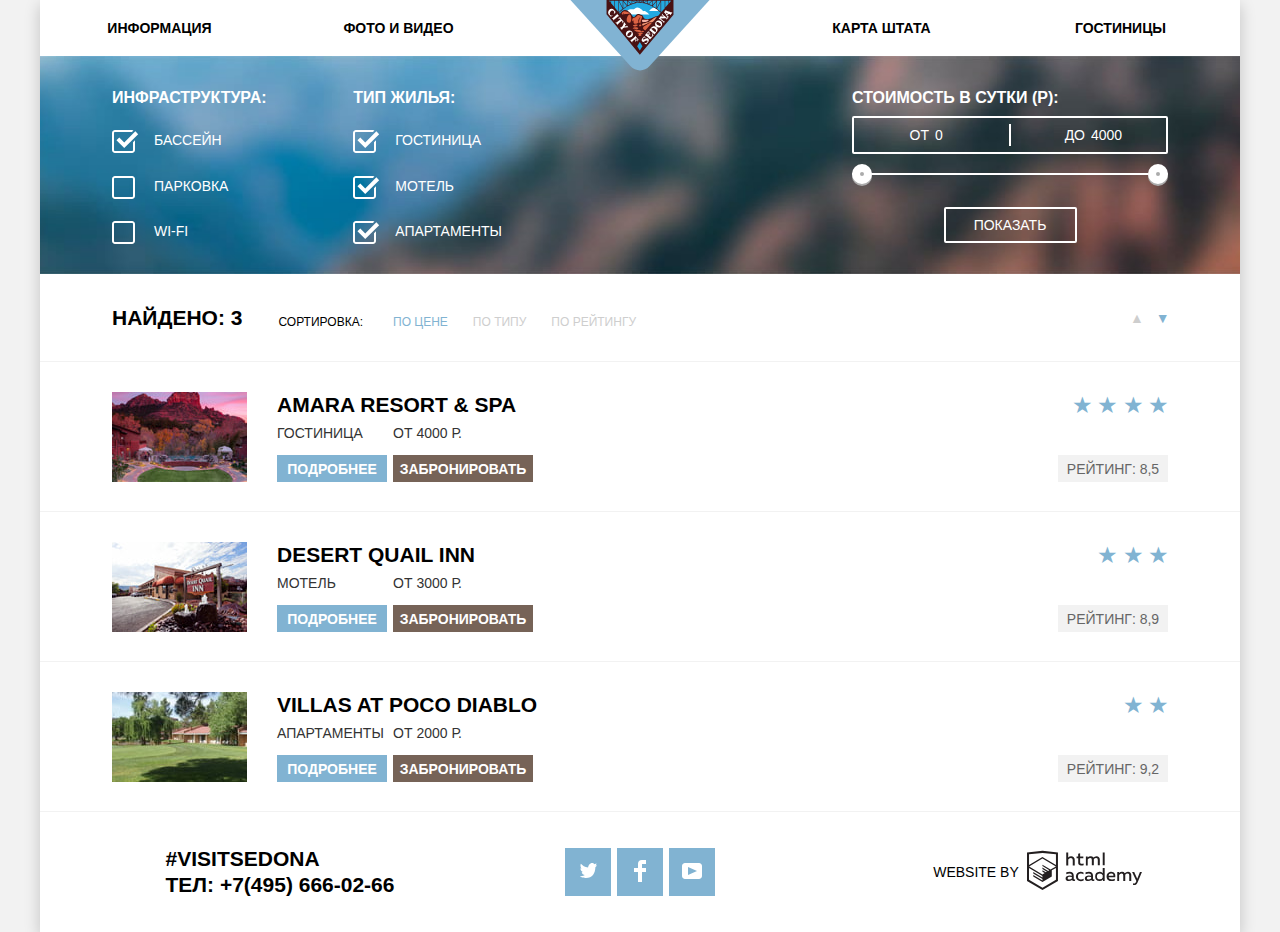
==== commit e7d75263: "Внёс правки" ====
--- a/inner.html
+++ b/inner.html
@@ -13,10 +13,10 @@
 
   <header class="header">
     <nav class="nav">
-      <ul class="main_nav main_nav-position">
+      <ul class="main_nav">
         <li><a class="link_active" href="#">Информация</a></li>
         <li><a class="link_active" href="#">Фото и Видео</a></li>
-        <li>
+        <li class="logo-wrapper">
           <a href="index.html" class="logo">
             <img src="img/logo.svg" width="140" height="72" alt="На главную, логотип Седоны">
           </a>
@@ -99,34 +99,30 @@
 
       <section class="filters">
 
-        <div class="radio-wrapper">
-          <div>
+        <div class="radio-title">
             <h2>Найдено: <span>3</span></h2>
             <p>Сортировка:</p>
-          </div>
-
-          <div>
-            <button type="button" class="filter_radio filt-price filter-active">
-              По цене
-            </button>
-            <button type="button" class="filter_radio filt-type">
-              По типу
-            </button>
-            <button type="button" class="filter_radio filt-rating">
-              По рейтингу
-            </button>
-          </div>
-
+        </div>
+
+        <div class="radio-wrapper">
+          <button type="button" class="filter_radio filt-price filter-active">
+            По цене
+          </button>
+          <button type="button" class="filter_radio filt-type">
+            По типу
+          </button>
+          <button type="button" class="filter_radio filt-rating">
+            По рейтингу
+          </button>
         </div>
 
         <div>
           <label for="pre" class="visuallyhidden">Предыдущий фильтр</label>
           <label for="next" class="visuallyhidden">Следующий фильтр</label>
 
-          <button type="button" class="pre filter-active" id="pre">&#9650;</button>
-          <button type="button" class="next" id="next">&#9660;</button>
-        </div>
-
+          <button type="button" class="pre" id="pre">&#9650;</button>
+          <button type="button" class="next filter-active" id="next">&#9660;</button>
+        </div>
       </section>
     </header>
 
@@ -258,4 +254,4 @@
 
 </body>
 
-</html>
+</html>--- a/css/minify.style.css
+++ b/css/minify.style.css
@@ -1 +1 @@
-@keyframes shakeX{0%,to{transform:skew(0)}10%,30%,50%,70%,90%{transform:skewX(-5deg)}20%,40%,60%,80%{transform:skewX(5deg)}}@keyframes shakeY{0%,to{transform:translate(0)}10%,30%,50%,70%,90%{transform:translateY(-10px)}20%,40%,60%,80%{transform:translateY(10px)}}*,::after,::before{box-sizing:inherit}html{box-sizing:border-box;background-color:#f2f2f2;display:flex;justify-content:center}.nav ul,body{margin:0;padding:0;background-color:#fff}body{position:relative;width:1200px;font-family:'PT Sans',sans-serif;text-transform:uppercase;font-size:14px;box-shadow:0 5px 15px rgba(0,1,1,.2)}a{text-decoration:none;color:#000}.visuallyhidden{position:absolute;width:1px;height:1px;margin:-1px;border:0;padding:0;clip:rect(0 0 0 0);overflow:hidden}.bg-img_wrapper{position:absolute;top:0;left:0;width:100%;height:800px}.intro-mask::before,.nav{background-repeat:no-repeat;background-position:top center}.nav{position:relative;display:flex;flex-direction:column;background-image:url(/img/background-photo.jpg);background-color:#ababab}.intro-mask::before{content:"";position:absolute;bottom:-1px;width:100%;height:58px;background-image:url(/img/intro-mask.svg)}.nav ul{height:56px;list-style:none;display:flex}.main_nav li,.welcome{display:flex;justify-content:center}.main_nav li{height:100%;flex-grow:1;align-items:center}.logo{position:relative;top:9px}.main_nav li a{font-weight:700}.welcome{margin-top:76px;margin-bottom:79px;order:2}.header-main,.main-intro{display:flex;flex-direction:column}.header-main{position:relative;color:#333;text-align:center}.main-intro{padding:0;margin:0;min-height:216px;width:100%;list-style:none;background-color:#fff;justify-content:center;align-items:center}.main-intro li h2{margin-bottom:calc(38px - 14px)}.main-intro li p{max-width:600px}.features{margin:0;display:flex;flex-wrap:wrap;line-height:21px}.features ul,.features_blue-card{text-align:center;flex-grow:1;display:flex;flex-direction:column;justify-content:center;align-items:center}.features_blue-card{color:#fff;background-color:#81b3d2}.features ul li p,.features_blue-card div p{width:400px}.features ul{padding:0;margin:0;list-style:none}.features-icons{min-height:330px;width:400px}.icon_house::before{content:url(/img/house-icon.svg)}.icon_food::before{content:url(/img/burger-icon.svg)}.icon_gift::before{content:url(/img/gift-icon.svg)}.features-cards{min-height:256px}.features_bg-color{background-color:#eee}.form-remove-button,.form-section{display:flex;align-items:center;justify-content:center}.form-section{position:relative;color:#333;text-align:center;line-height:26px;background-color:#fff;flex-direction:column}.form-section h2{font-size:30px;margin-top:56px;margin-bottom:22px}.form-section p{margin-bottom:52px;width:600px}.form-remove-button{width:568px;height:86px;border:0;font-size:21px}.form{position:absolute;top:100%;left:calc(50% - 284px);padding:55px;width:568px;font-weight:700;background-color:#fff;z-index:1}.date-field,.date-field div{display:flex;justify-content:space-between}.date-field{height:105px;flex-direction:column}.date-field div{align-items:center}.date div{display:flex;justify-content:flex-end}.date-field input,.field-person input,.form_button{height:38px;border:0;font-weight:inherit;background-color:#f2f2f2}.date-field input{padding:10px;width:calc(346px - 38px);color:#000}.form_button{padding:0;width:38px;font-size:21px;font-weight:700;color:#a9a9a9}.field-person{margin-top:30px}.field-person,.field-person div,.field-person_wrapper{display:flex;justify-content:space-between}.field-person div{position:relative;align-items:center}.field-person label{padding-right:25px}.field-person_wrapper{width:117px}.field-person input{width:38px;text-align:center}.main-form_sbmit{margin-top:54px;width:100%;height:58px;border:0;font-size:21px}.map,.map iframe{position:relative;width:100%;height:594px}.map iframe{border:0}.map p{position:absolute;top:0;padding:0;margin:0}.map p img{width: 100%}.footer{width:100%;display:flex;background-color:rgba(255,255,255,.9)}.footer_position{position:absolute;bottom:0}.footer-elem_wrapper{display:flex;flex-grow:1;justify-content:center;align-items:center}.call{line-height:26px;font-weight:700;font-size:21px}.social-links{list-style:none;margin:0;padding:0;width:150px;height:48px;display:flex;justify-content:space-between}.footer-link{width:46px;height:100%;display:flex;justify-content:center;align-items:center}.twitter::before{content:url(/img/twitter-icon.svg)}.faceboock::before{content:url(/img/fb-icon.svg)}.youtube::before{content:url(/img/youtube.svg)}.copy p{margin-right:8px}.hotel-card{position:relative;padding:30px 72px;display:flex}.hotel-card div{flex-grow:1}.hotel-card::before{content:"";position:absolute;left:0;bottom:0;width:100%;height:1px;background-color:#f2f2f2}.hotel-info{display:flex;justify-content:center;align-items:center}.main-info,.main-info p{display:flex;justify-content:space-between}.main-info{margin-left:30px;height:90px;flex-direction:column}.main-info h2{margin:0;line-height:26px;flex-grow:1}.main-info p{margin:0;width:185px;color:#333;flex-grow:1}.main-info div{display:flex;align-items:flex-end;flex-grow:1}.book,.more-info{height:27px;display:flex;justify-content:center;align-items:center}.more-info{width:110px}.book{width:140px;margin-left:6px}.hotel-rating{display:flex;flex-direction:column;justify-content:space-between;align-items:flex-end}.hotel-rating span:first-child{color:#81b3d2;font-size:24px}.hotel-rating span:last-child{width:110px;height:27px;color:#666;background-color:#f2f2f2;display:flex;justify-content:center;align-items:center}.footer-inner{background-color:#fff}.inner-form{background-color:#666}.form_filters{color:#fff;line-height:21px;padding:31px 72px;display:flex;justify-content:space-between;background-image:url(/img/filter_background.jpg);background-repeat:no-repeat;background-position:50%;background-size:cover}.checkbox-wrapper,.checkbox-wrapper fieldset{width:390px;display:flex;justify-content:space-between}.form_filters legend{font-size:16px;font-weight:700}.checkbox-wrapper fieldset{border:0;padding:0;margin:0;width:140px;height:155px;flex-direction:column}input[type=checkbox]{position:absolute}.check{padding-left:42px;margin-top:22px}.check_box{position:absolute;margin-left:-42px;width:27px;height:23px;background-image:url(/img/checkbox-off.svg);background-repeat:no-repeat;background-position:0}.box:focus+span{width:27px;height:27px;border:2px solid #000;border-radius:4px}.box:checked:focus+span{width:31px;height:27px;border:2px solid #000;border-radius:4px}.box:checked+span{background-image:url(/img/checkbox-on.svg)}.box:disabled+span{opacity:.5}.box:checked:disabled+span{opacity:.5}.price-range{padding:0;margin:0;border:0}.price-range legend{margin-bottom:13px}.range-slider{width:352px;height:67px;display:flex;flex-direction:column;justify-content:space-between}.range-input{position:relative;border:2px solid #fff;border-radius:2px;display:flex}.range-input::before{content:"";position:absolute;left:50%;top:50%;width:2px;height:22px;background-color:#fff;transform:translate(-50%,-50%)}.range-input span{padding-right:3px;width:25%;display:flex;justify-content:flex-end;align-items:center}.button-wrapper button,.range-slider input{color:inherit;height:36px;background-color:transparent}.range-slider input{-webkit-appearance:textfield;-moz-appearance:textfield;appearance:textfield;padding-left:3px;width:25%;border:0}.range-slider-track{position:relative;height:2px;background-color:#ababab}.range-between{position:absolute;height:2px;width:0;border:0;background-color:#fff}.range-slider-pin-max,.range-slider-pin-min{position:absolute;top:-9px;padding:0;width:20px;height:20px;cursor:grab;border:8px solid #fff;border-radius:50%;background-color:#ababab;box-shadow:0 2px #ababab}.range-slider-pin-max:hover,.range-slider-pin-min:hover{width:22px;height:22px;border:9px solid #fff;transform:translateY(-1px)}.range-slider-pin-max:active,.range-slider-pin-min:active{cursor:grabbing}.button-wrapper{text-align:center}.button-wrapper button{margin-top:23px;text-transform:inherit;width:133px;border:2px solid #fff;border-radius:2px;transition:.2s}.price-range button:focus,.price-range button:hover{color:#000;background-color:#fff}.filters{position:relative;padding:32px 72px;background-color:#fff;display:flex}.filters div:last-child{flex-grow:1;display:flex;justify-content:flex-end}.filters::before{content:"";position:absolute;bottom:0;left:0;width:100%;height:1px;background-color:#f2f2f2}.radio-wrapper{min-width:516px;font-size:12px;display:flex;justify-content:space-between;align-items:flex-end}.radio-wrapper div:first-child{margin-right:20px;display:flex;align-items:inherit}.radio-wrapper div:last-child{max-width:600px;display:flex;flex-wrap:wrap}.radio-wrapper h2{margin:0;padding:0}.radio-wrapper p{padding:0;margin:0 0 0 30px}.filter_radio{padding:0;margin-left:25px;text-transform:inherit}.filter_radio:first-child{margin-left:0}.filter_radio{border-bottom:1px dotted #81b3d2}.filter_radio,.next,.pre{color:#cecece;border:0;background-color:#fff}.filter_radio:hover,.next:hover,.pre:hover{color:#81b3d2}.filter_radio:focus,.next:focus,.pre:focus{color:#81b3d2}.filter_radio:active,.next:active,.pre:active{color:#000;border:0}.button_brown{text-transform:uppercase;font-weight:700;color:#fff;background-color:#766357}.button_brown:hover{background-color:#604e43}.button_brown:focus{background-color:#604e43}.button_brown:active{color:rgba(255,255,255,.3);background-color:#503e33}.button_blue{text-transform:uppercase;font-weight:700;color:#fff;background-color:#81b3d2}.button_blue:hover{background-color:#669ec0}.button_blue:focus{background-color:#669ec0}.button_blue:active{color:rgba(255,255,255,.3);background-color:#5496bd}.button_blue:active::before{opacity:.3}.link_active:focus,.link_active:hover,.link_active:visited:focus,.link_active:visited:hover{color:#81b3d2;fill:#81b3d2}.link_active:active,.link_active:visited:active{color:#b2b2b2;fill:#b2b2b2}.link_active:visited{color:#766357;fill:#766357}.form_bg-color:hover{background-color:#ebebeb}.form_bg-color:focus{border:2px solid #e5e5e5;background-color:#fff}.button_gray{color:#a9a9a9;fill:#a9a9a9}.button_gray:focus,.button_gray:hover{color:#000;fill:#000}.button_gray:active{color:#81b3d2;fill:#81b3d2}.form{transform-origin:top center;transition:.3s;perspective:300px}.form-remove{transform:scaleY(0)}.submit-error{animation-name:shakeX;animation-duration:1s}.submit-valid{animation-name:shakeY;animation-duration:.8s}.filter-active{border:0;color:#81b3d2}.check_box-valid{width:27px;height:27px;border:2px solid #dc143c;border-radius:4px}@media (min-width:1060px){.intro-mask::before{height:51px}}@media (min-width:400px){.intro-mask::before{height:47px}}+@keyframes shakeX{0%,to{transform:skew(0)}10%,30%,50%,70%,90%{transform:skewX(-5deg)}20%,40%,60%,80%{transform:skewX(5deg)}}@keyframes shakeY{0%,to{transform:translate(0)}10%,30%,50%,70%,90%{transform:translateY(-10px)}20%,40%,60%,80%{transform:translateY(10px)}}*,::after,::before{box-sizing:inherit}.main_nav li,html{display:flex;justify-content:center}html{box-sizing:border-box;background-color:#f2f2f2}.nav ul,body{margin:0;padding:0;background-color:#fff}body{position:relative;width:1200px;font-family:'PT Sans', Arial,sans-serif;text-transform:uppercase;font-size:14px;box-shadow:0 5px 15px rgba(0,1,1,.2)}a{text-decoration:none;color:#000}.visuallyhidden{position:absolute;width:1px;height:1px;margin:-1px;border:0;padding:0;clip:rect(0 0 0 0);overflow:hidden}.bg-img_wrapper{position:absolute;top:0;left:0;width:100%;height:800px}.main_nav,.nav{position:relative;display:flex}.intro-mask::before,.nav{background-repeat:no-repeat;background-position:top center}.nav{flex-direction:column;background-image:url(/img/background-photo.jpg);background-color:#ababab}.intro-mask::before{content:"";position:absolute;bottom:-1px;width:100%;height:58px;background-image:url(/img/intro-mask.svg)}.nav ul{list-style:none;display:flex}.main_nav{width:100%;flex-wrap:wrap}.main_nav li{width:239px;height:56px;align-items:center}.main_nav li:nth-child(3),.main_nav li:nth-child(8){width:244px}li.logo-wrapper{position:relative;display:inline-block}.logo{position:absolute;top:-1px;transform:translateX(52px)}.main_nav li a{font-weight:700}.welcome{margin-top:76px;margin-bottom:79px;order:2;display:flex;justify-content:center}.header-main,.main-intro{display:flex;flex-direction:column}.header-main{position:relative;color:#333;text-align:center}.main-intro{padding:0;margin:0;min-height:216px;width:100%;list-style:none;background-color:#fff;justify-content:center;align-items:center}.main-intro li h2{margin-bottom:calc(38px - 14px)}.main-intro li p{max-width:600px}.features{margin:0;display:flex;flex-wrap:wrap;line-height:21px}.features ul,.features_blue-card{text-align:center;width:400px;display:flex;flex-direction:column}.features_blue-card{color:#fff;background-color:#81b3d2}.features ul{padding:0;margin:0;list-style:none}.features-icons{min-height:330px;width:400px;display:flex;align-items:center}.features-icons li{margin-top:22px;margin-bottom:60px}.features-icons li:first-child{margin-top:28px;margin-bottom:0}.features ul li p,.features_blue-card div p{width:400px}.features-icons::before{margin-top:60px;width:72px;height:72px}.icon_house::before{content:url(/img/house-icon.svg)}.icon_food::before{content:url(/img/burger-icon.svg)}.icon_gift::before{content:url(/img/gift-icon.svg)}.features-cards,.features_blue-card{min-height:256px}.features-cards li h2,.features-cards li p,.features-icons li h2,.features-icons li p,.features_blue-card h2{margin:0;padding:0}.features_blue-card p{padding:0;margin:22px 0 0}.features-cards li{margin-top:22px}.features-cards li:last-child,.features_blue-card p:last-child{margin-bottom:48px}.features-cards li:first-child,.features_blue-card h2{margin-top:48px}.features_bg-color{background-color:#eee}.form-remove-button,.form-section{display:flex;align-items:center;justify-content:center}.form-section{position:relative;color:#333;text-align:center;line-height:26px;background-color:#fff;flex-direction:column}.form-section h2{font-size:30px;margin-top:56px;margin-bottom:22px}.form-section p{margin-bottom:52px;width:600px}.form-remove-button{width:568px;height:86px;border:0;font-size:21px}.form{position:absolute;top:100%;left:calc(50% - 284px);padding:55px;width:568px;font-weight:700;background-color:#fff;z-index:1}.date-field,.date-field div{display:flex;justify-content:space-between}.date-field{height:105px;flex-direction:column}.date-field div{align-items:center}.date div{display:flex;justify-content:flex-end}.date-field input,.field-person input,.form_button{height:38px;border:0;font-weight:inherit;background-color:#f2f2f2}.date-field input{padding:10px;width:calc(346px - 38px);color:#000}.form_button{padding:0;width:38px;font-size:21px;font-weight:700;color:#a9a9a9}.field-person{margin-top:30px}.field-person,.field-person div,.field-person_wrapper{display:flex;justify-content:space-between}.field-person div{position:relative;align-items:center}.field-person label{padding-right:25px}.field-person_wrapper{width:117px}.field-person input{width:38px;text-align:center}.main-form_sbmit{margin-top:54px;width:100%;height:58px;border:0;font-size:21px}.map,.map iframe{position:relative;height:594px}.map iframe{width:100%;border:0}.map p{position:absolute;top:0;padding:0;margin:0}.footer,.map,.map p img{width:100%}.footer{height:120px;display:flex;background-color:rgba(255,255,255,.9)}.footer_position{position:absolute;bottom:0}.footer-elem_wrapper{display:flex;flex-wrap:wrap;justify-content:center;align-items:center;min-width:480px}.footer-elem_wrapper:nth-child(2){min-width:240px}.call{line-height:26px;font-weight:700;font-size:21px}.social-links{list-style:none;margin:0;padding:0;width:100%;height:48px;display:flex;justify-content:center}.social-links li{margin-left:6px}.social-links li:first-child{margin-left:0}.footer-link{width:46px;height:100%;display:flex;justify-content:center;align-items:center}.twitter::before{content:url(/img/twitter-icon.svg)}.faceboock::before{content:url(/img/fb-icon.svg)}.youtube::before{content:url(/img/youtube.svg)}.copy p{margin-right:8px;padding-left:75px}.hotel-card{position:relative;padding:30px 72px;display:flex}.hotel-card div{flex-grow:1}.hotel-card::before{content:"";position:absolute;left:0;bottom:0;width:100%;height:1px;background-color:#f2f2f2}.hotel-info{display:flex;justify-content:center;align-items:center}.main-info,.main-info p{display:flex;justify-content:space-between}.main-info{margin-left:30px;height:90px;flex-direction:column}.main-info h2{margin:0;line-height:26px;flex-grow:1}.main-info p{margin:0;width:185px;color:#333;flex-grow:1}.main-info div{display:flex;align-items:flex-end;flex-grow:1}.book,.more-info{height:27px;display:flex;justify-content:center;align-items:center}.more-info{width:110px}.book{width:140px;margin-left:6px}.hotel-rating{display:flex;flex-direction:column;justify-content:space-between;align-items:flex-end}.hotel-rating span:first-child{color:#81b3d2;font-size:23px;letter-spacing:-1px}.hotel-rating span:last-child{min-width:110px;height:27px;color:#666;background-color:#f2f2f2;display:flex;justify-content:center;align-items:center}.footer-inner{background-color:#fff}.inner-form{background-color:#666}.form_filters{color:#fff;line-height:21px;padding:31px 72px;display:flex;justify-content:space-between;background-image:url(/img/filter_background.jpg);background-repeat:no-repeat;background-position:50%;background-size:cover}.checkbox-wrapper,.checkbox-wrapper fieldset{width:390px;display:flex;justify-content:space-between}.form_filters legend{font-size:16px;font-weight:700}.checkbox-wrapper fieldset{border:0;padding:0;margin:0;width:140px;height:155px;flex-direction:column}input[type=checkbox]{position:absolute}.check{padding-left:42px;margin-top:22px}.check_box{position:absolute;margin-left:-42px;width:27px;height:23px;background-image:url(/img/checkbox-off.svg);background-repeat:no-repeat;background-position:0}.box:focus+span{width:27px;height:27px;border:2px solid #000;border-radius:4px}.box:checked:focus+span{width:31px;height:27px;border:2px solid #000;border-radius:4px}.box:checked+span{background-image:url(/img/checkbox-on.svg)}.box:disabled+span{opacity:.5}.box:checked:disabled+span{opacity:.5}.price-range{position:relative;padding:0;margin:0;border:0}.price-range legend{margin-bottom:8px}.range-slider{width:316px;display:flex;flex-direction:column}.range-input{position:relative;margin-bottom:19px;border:2px solid #fff;border-radius:2px;display:flex}.range-between,.range-input::before{position:absolute;background-color:#fff}.range-input::before{content:"";left:50%;top:50%;width:2px;height:22px;transform:translate(-50%,-50%)}.range-input span{padding-right:3px;width:25%;display:flex;justify-content:flex-end;align-items:center}.range-slider input{-webkit-appearance:textfield;-moz-appearance:textfield;appearance:textfield;color:inherit;padding-left:3px;height:34px;width:25%;border:0;background-color:transparent}.range-slider-track{position:relative;height:2px;background-color:#ababab}.range-between{height:2px;width:0;border:0}.range-slider-pin-max,.range-slider-pin-min{position:absolute;top:-9px;padding:0;width:20px;height:20px;cursor:grab;border:8px solid #fff;border-radius:50%;background-color:#ababab;box-shadow:0 2px #ababab}.range-slider-pin-max:hover,.range-slider-pin-min:hover{width:22px;height:22px;border:9px solid #fff;transform:translateY(-1px)}.range-slider-pin-max:active,.range-slider-pin-min:active{cursor:grabbing}.button-wrapper{text-align:center}.button-wrapper button{margin-top:32px;color:inherit;text-transform:inherit;width:133px;height:36px;border:2px solid #fff;border-radius:2px;background-color:transparent;transition:.2s}.price-range button:focus,.price-range button:hover{color:#000;background-color:#fff}.filters{position:relative;padding:32px 72px;background-color:#fff;display:flex}.filters div:last-child{flex-grow:1;display:flex;justify-content:flex-end}.filters::before{content:"";position:absolute;bottom:0;left:0;width:100%;height:1px;background-color:#f2f2f2}.radio-title,.radio-wrapper{min-width:256px;display:flex;align-items:flex-end}.radio-title h2{margin:0;padding:0}.radio-title p{padding:0;margin:0 0 0 36px;font-size:12px}.radio-wrapper{min-width:756px;font-size:12px;justify-content:flex-start}.filter_radio{padding:0;margin-left:25px;text-transform:inherit;border-bottom:1px dotted #81b3d2}.filter_radio,.next,.pre{color:#cecece;border:0;background-color:#fff}.filter_radio:hover,.next:hover,.pre:hover{color:#81b3d2}.filter_radio:focus,.next:focus,.pre:focus{color:#81b3d2}.filter_radio:active,.next:active,.pre:active{color:#000;border:0}.button_brown{text-transform:uppercase;font-weight:700;color:#fff;background-color:#766357}.button_brown:hover{background-color:#604e43}.button_brown:focus{background-color:#604e43}.button_brown:active{color:rgba(255,255,255,.3);background-color:#503e33}.button_blue{text-transform:uppercase;font-weight:700;color:#fff;background-color:#81b3d2}.button_blue:hover{background-color:#669ec0}.button_blue:focus{background-color:#669ec0}.button_blue:active{color:rgba(255,255,255,.3);background-color:#5496bd}.button_blue:active::before{opacity:.3}.link_active:focus,.link_active:hover,.link_active:visited:focus,.link_active:visited:hover{color:#81b3d2;fill:#81b3d2}.link_active:active,.link_active:visited:active{color:#b2b2b2;fill:#b2b2b2}.link_active:visited{color:#766357;fill:#766357}.form_bg-color:hover{background-color:#ebebeb}.form_bg-color:focus{border:2px solid #e5e5e5;background-color:#fff}.button_gray{color:#a9a9a9;fill:#a9a9a9}.button_gray:focus,.button_gray:hover{color:#000;fill:#000}.button_gray:active{color:#81b3d2;fill:#81b3d2}.form{transform-origin:top center;transition:.3s;perspective:300px}.form-remove{transform:scaleY(0)}.submit-error{animation-name:shakeX;animation-duration:1s}.submit-valid{animation-name:shakeY;animation-duration:.8s}.filter-active{border:0;color:#81b3d2}.check_box-valid{width:27px;height:27px;border:2px solid #dc143c;border-radius:4px}@media (max-width:1060px){.intro-mask::before{height:51px}}@media (max-width:400px){.intro-mask::before{height:47px}}